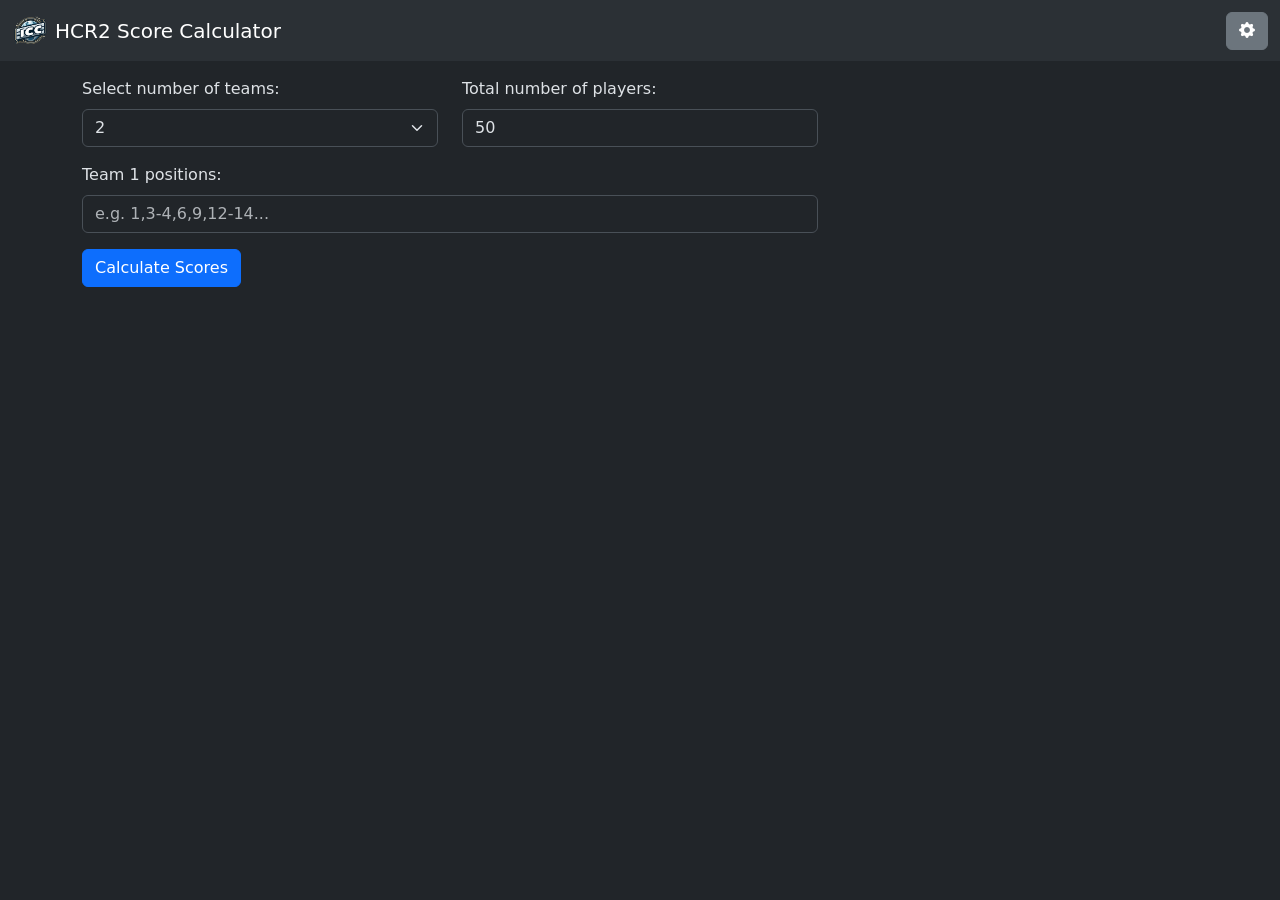
==== index.html @ 30935aea "Merge pull request #2 from Nipatsuplayer/main Add error handling, copy results, points diff, winner " ====
<!DOCTYPE html>
<html lang="en" data-bs-theme="dark">
<head>
    <meta charset="UTF-8">
    <meta name="viewport" content="width=device-width, initial-scale=1.0">
    <title>HCR2 Score Calculator</title>
    <link rel="stylesheet" href="https://cdn.jsdelivr.net/npm/bootstrap@5.3.3/dist/css/bootstrap.min.css">
    <link rel="stylesheet" href="https://cdn.jsdelivr.net/npm/bootstrap-icons@1.11.3/font/bootstrap-icons.min.css">

    <style>
        #errorAlert {
            transition: all 0.5s ease;
            transform: translateY(-100%);
            opacity: 0;
        }
        #errorAlert.show {
            transform: translateY(0);
            opacity: 1;
        }

        .fade-in {
            animation: fadeInUp 0.6s ease-out;
        }
        @keyframes fadeInUp {
            0% { opacity: 0; transform: translateY(10px); }
            100% { opacity: 1; transform: translateY(0); }
        }
    </style>
</head>
<body>
    <div id="errorAlert"
        class="alert alert-danger text-center position-fixed top-0 start-50 translate-middle-x w-75 shadow"
        role="alert" style="z-index:1050;">
    </div>

    <nav class="navbar navbar-expand-lg navbar-dark bg-body-tertiary">
        <div class="container-fluid">
            <a class="navbar-brand d-flex align-items-center gap-2" href="#">
                <img src="icclogo.png" alt="ICC" height="35">
                <span>HCR2 Score Calculator</span>
            </a>
            <ul class="navbar-nav ms-auto">
                <li class="nav-item">
                    <button type="button" class="btn btn-secondary" data-bs-toggle="modal" data-bs-target="#settingsModal">
                        <i class="bi bi-gear-fill"></i>
                    </button>
                </li>
            </ul>
        </div>
    </nav>

    <div class="container mt-3">
        <div class="row">
            <div class="col-12 col-lg-8">
                <form id="teamCalculatorForm">
                    <div class="row mb-3">
                        <div class="col">
                            <label for="teamCountSelect" class="form-label">Select number of teams:</label>
                            <select class="form-select" id="teamCountSelect" onchange="updateTeamInputs()">
                                <option value="2">2</option>
                                <option value="3">3</option>
                                <option value="4">4</option>
                            </select>
                        </div>
                        <div class="col">
                            <label for="totalPlayerCountInput" class="form-label">Total number of players:</label>
                            <input type="text" class="form-control" id="totalPlayerCountInput" name="total" autocomplete="off" value="50" />
                        </div>
                    </div>

                    <div id="teamInputs">
                        <div id="team1Inputs">
                            <div class="mb-3">
                                <label for="team1PositionsInput" class="form-label" id="team1PositionsLabel">Team 1 positions:</label>
                                <input type="text" class="form-control" id="team1PositionsInput" name="positions" placeholder="e.g. 1,3-4,6,9,12-14..." autocomplete="off" />
                            </div>
                        </div>

                        <div id="team2Inputs" style="display: none;">
                            <div class="mb-3">
                                <label for="team2PositionsInput" class="form-label" id="team2PositionsLabel">Team 2 positions:</label>
                                <input type="text" class="form-control" id="team2PositionsInput" name="positions" placeholder="e.g. 1,3-4,6,9,12-14..." autocomplete="off" />
                            </div>
                        </div>

                        <div id="team3Inputs" style="display: none;">
                            <div class="mb-3">
                                <label for="team3PositionsInput" class="form-label" id="team3PositionsLabel">Team 3 positions:</label>
                                <input type="text" class="form-control" id="team3PositionsInput" name="positions" placeholder="e.g. 1,3-4,6,9,12-14..." autocomplete="off" />
                            </div>
                        </div>

                        <div id="team4Inputs" style="display: none;">
                            <div class="mb-3">
                                <label for="team4PositionsInput" class="form-label" id="team4PositionsLabel">Team 4 positions:</label>
                                <input type="text" class="form-control" id="team4PositionsInput" name="positions" placeholder="e.g. 1,3-4,6,9,12-14..." autocomplete="off" />
                            </div>
                        </div>
                    </div>

                    <button type="button" class="btn btn-primary" id="calculateScoresButton">Calculate Scores</button>
                </form>

                <div id="result" class="mt-4 d-none fade-in">
                    <h3>Results</h3>
                    <div id="resultList" class="list-group mt-2"></div>
                </div>

                <button id="copyButton" class="btn btn-outline-light btn-sm mt-3 d-none" onclick="copyResults()">
                    <i class="bi bi-clipboard"></i> Copy Results
                </button>
            </div>
        </div>
    </div>

    <div class="modal fade" id="settingsModal" tabindex="-1" aria-labelledby="settingsModalLabel" aria-hidden="true">
        <div class="modal-dialog">
            <div class="modal-content">
                <div class="modal-header">
                    <h5 class="modal-title" id="settingsModalLabel">Settings</h5>
                    <button type="button" class="btn-close" data-bs-dismiss="modal" aria-label="Close"></button>
                </div>
                <div class="modal-body">
                    <form id="settingsForm">
                        <div class="mb-3">
                            <input class="form-check-input" type="checkbox" id="iccModeCheckbox" checked>
                            <label class="form-check-label" for="iccModeCheckbox">ICC Mode (1st spot gets 301 points)</label>
                        </div>
                        <div class="mb-3">
                            <input class="form-check-input" type="checkbox" id="sortScoresCheckbox">
                            <label class="form-check-label" for="sortScoresCheckbox">Sort scores (highest first)</label>
                        </div>
                        <div class="row mb-3">
                            <label for="team1NameInput" class="col-form-label col-sm-3">Team 1 name</label>
                            <div class="col-9">
                                <input type="text" class="form-control" id="team1NameInput">
                            </div>
                        </div>
                        <div class="row mb-3">
                            <label for="team2NameInput" class="col-form-label col-sm-3">Team 2 name</label>
                            <div class="col-9">
                                <input type="text" class="form-control" id="team2NameInput">
                            </div>
                        </div>
                        <div class="row mb-3">
                            <label for="team3NameInput" class="col-form-label col-sm-3">Team 3 name</label>
                            <div class="col-9">
                                <input type="text" class="form-control" id="team3NameInput">
                            </div>
                        </div>
                        <div class="row mb-3">
                            <label for="team4NameInput" class="col-form-label col-sm-3">Team 4 name</label>
                            <div class="col-9">
                                <input type="text" class="form-control" id="team4NameInput">
                            </div>
                        </div>
                    </form>
                </div>
                <div class="modal-footer">
                    <button type="button" class="btn btn-secondary" data-bs-dismiss="modal">Close</button>
                    <button type="button" class="btn btn-primary" data-bs-dismiss="modal" onclick="saveSettings()">Save changes</button>
                </div>
            </div>
        </div>
    </div>

    <script src="https://cdn.jsdelivr.net/npm/bootstrap@5.3.3/dist/js/bootstrap.min.js"></script>
    <script src="calc.js?v=4"></script>
</body>
</html>
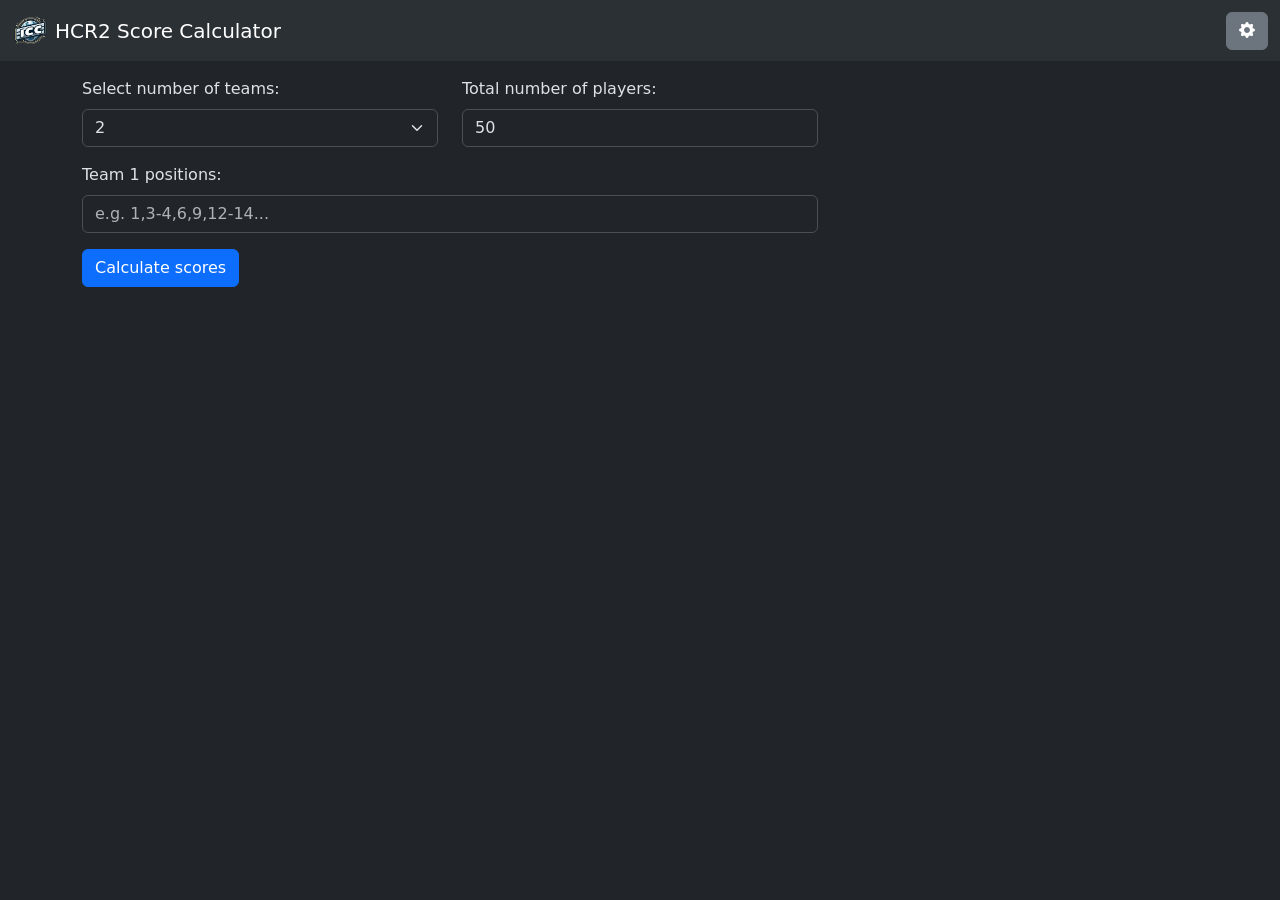
==== commit 751acbce: "Refactor codebase structure and improve UI - Reorganize calc.js with clear section headers and consi" ====
--- a/index.html
+++ b/index.html
@@ -4,6 +4,8 @@
     <meta charset="UTF-8">
     <meta name="viewport" content="width=device-width, initial-scale=1.0">
     <title>HCR2 Score Calculator</title>
+    <link rel="icon" type="image/png" href="icclogo.png">
+    <link rel="apple-touch-icon" href="icclogo.png">
     <link rel="stylesheet" href="https://cdn.jsdelivr.net/npm/bootstrap@5.3.3/dist/css/bootstrap.min.css">
     <link rel="stylesheet" href="https://cdn.jsdelivr.net/npm/bootstrap-icons@1.11.3/font/bootstrap-icons.min.css">
 
@@ -18,13 +20,6 @@
             opacity: 1;
         }
 
-        .fade-in {
-            animation: fadeInUp 0.6s ease-out;
-        }
-        @keyframes fadeInUp {
-            0% { opacity: 0; transform: translateY(10px); }
-            100% { opacity: 1; transform: translateY(0); }
-        }
     </style>
 </head>
 <body>
@@ -56,7 +51,7 @@
                     <div class="row mb-3">
                         <div class="col">
                             <label for="teamCountSelect" class="form-label">Select number of teams:</label>
-                            <select class="form-select" id="teamCountSelect" onchange="updateTeamInputs()">
+                            <select class="form-select" id="teamCountSelect">
                                 <option value="2">2</option>
                                 <option value="3">3</option>
                                 <option value="4">4</option>
@@ -68,46 +63,18 @@
                         </div>
                     </div>
 
-                    <div id="teamInputs">
-                        <div id="team1Inputs">
-                            <div class="mb-3">
-                                <label for="team1PositionsInput" class="form-label" id="team1PositionsLabel">Team 1 positions:</label>
-                                <input type="text" class="form-control" id="team1PositionsInput" name="positions" placeholder="e.g. 1,3-4,6,9,12-14..." autocomplete="off" />
-                            </div>
-                        </div>
+                    <div id="teamInputs"></div>
 
-                        <div id="team2Inputs" style="display: none;">
-                            <div class="mb-3">
-                                <label for="team2PositionsInput" class="form-label" id="team2PositionsLabel">Team 2 positions:</label>
-                                <input type="text" class="form-control" id="team2PositionsInput" name="positions" placeholder="e.g. 1,3-4,6,9,12-14..." autocomplete="off" />
-                            </div>
-                        </div>
-
-                        <div id="team3Inputs" style="display: none;">
-                            <div class="mb-3">
-                                <label for="team3PositionsInput" class="form-label" id="team3PositionsLabel">Team 3 positions:</label>
-                                <input type="text" class="form-control" id="team3PositionsInput" name="positions" placeholder="e.g. 1,3-4,6,9,12-14..." autocomplete="off" />
-                            </div>
-                        </div>
-
-                        <div id="team4Inputs" style="display: none;">
-                            <div class="mb-3">
-                                <label for="team4PositionsInput" class="form-label" id="team4PositionsLabel">Team 4 positions:</label>
-                                <input type="text" class="form-control" id="team4PositionsInput" name="positions" placeholder="e.g. 1,3-4,6,9,12-14..." autocomplete="off" />
-                            </div>
-                        </div>
-                    </div>
-
-                    <button type="button" class="btn btn-primary" id="calculateScoresButton">Calculate Scores</button>
+                    <button type="button" class="btn btn-primary" id="calculateScoresButton">Calculate scores</button>
                 </form>
 
-                <div id="result" class="mt-4 d-none fade-in">
+                <div id="result" class="mt-4 d-none">
                     <h3>Results</h3>
                     <div id="resultList" class="list-group mt-2"></div>
                 </div>
 
-                <button id="copyButton" class="btn btn-outline-light btn-sm mt-3 d-none" onclick="copyResults()">
-                    <i class="bi bi-clipboard"></i> Copy Results
+                <button id="copyButton" class="btn btn-outline-light btn-sm mt-3 d-none">
+                    <i class="bi bi-clipboard"></i> Copy results
                 </button>
             </div>
         </div>
@@ -158,13 +125,13 @@
                 </div>
                 <div class="modal-footer">
                     <button type="button" class="btn btn-secondary" data-bs-dismiss="modal">Close</button>
-                    <button type="button" class="btn btn-primary" data-bs-dismiss="modal" onclick="saveSettings()">Save changes</button>
+                    <button type="button" class="btn btn-primary" id="saveSettingsButton" data-bs-dismiss="modal">Save changes</button>
                 </div>
             </div>
         </div>
     </div>
 
     <script src="https://cdn.jsdelivr.net/npm/bootstrap@5.3.3/dist/js/bootstrap.min.js"></script>
-    <script src="calc.js?v=4"></script>
+    <script src="calc.js?v=8"></script>
 </body>
 </html>
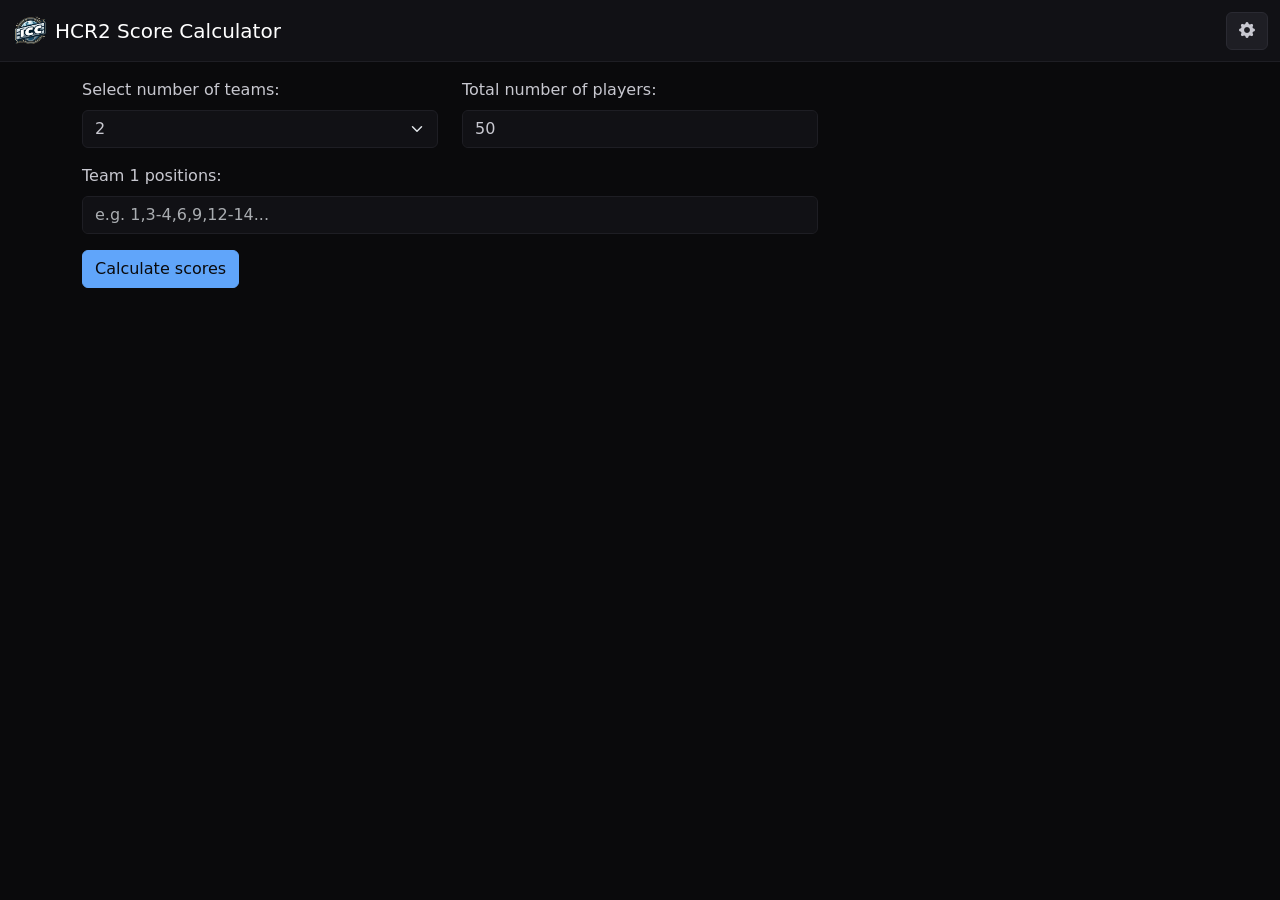
==== commit 25e493a0: "Update dark theme colors to match preferred palette Co-Authored-By: Claude Opus 4.6 <noreply@anthrop" ====
--- a/index.html
+++ b/index.html
@@ -10,6 +10,115 @@
     <link rel="stylesheet" href="https://cdn.jsdelivr.net/npm/bootstrap-icons@1.11.3/font/bootstrap-icons.min.css">
 
     <style>
+        :root, [data-bs-theme="dark"] {
+            --bs-body-bg: #0a0a0c;
+            --bs-body-color: #c8c8d0;
+            --bs-tertiary-bg: #111115;
+            --bs-secondary-bg: #111115;
+            --bs-border-color: #1e1e24;
+            --bs-emphasis-color: #e8e8ec;
+            --bs-primary: #60a5fa;
+            --bs-primary-rgb: 96, 165, 250;
+            --bs-secondary: #5a5a66;
+            --bs-secondary-rgb: 90, 90, 102;
+        }
+
+        body {
+            background-color: #0a0a0c;
+        }
+
+        .navbar {
+            background-color: #111115 !important;
+            border-bottom: 1px solid #1e1e24;
+        }
+
+        .form-control, .form-select {
+            background-color: #111115;
+            border-color: #1e1e24;
+            color: #c8c8d0;
+        }
+
+        .form-control:focus, .form-select:focus {
+            background-color: #16161b;
+            border-color: #60a5fa;
+            color: #c8c8d0;
+            box-shadow: 0 0 0 0.2rem rgba(96, 165, 250, 0.15);
+        }
+
+        .form-label, .col-form-label {
+            color: #c8c8d0;
+        }
+
+        .form-check-label {
+            color: #c8c8d0;
+        }
+
+        .btn-primary {
+            background-color: #60a5fa;
+            border-color: #60a5fa;
+            color: #0a0a0c;
+        }
+
+        .btn-primary:hover {
+            background-color: #7db8fb;
+            border-color: #7db8fb;
+            color: #0a0a0c;
+        }
+
+        .btn-secondary {
+            background-color: #1e1e24;
+            border-color: #2a2a32;
+            color: #c8c8d0;
+        }
+
+        .btn-secondary:hover {
+            background-color: #2a2a32;
+            border-color: #36363e;
+            color: #e8e8ec;
+        }
+
+        .btn-outline-light {
+            border-color: #1e1e24;
+            color: #c8c8d0;
+        }
+
+        .btn-outline-light:hover {
+            background-color: #1e1e24;
+            border-color: #2a2a32;
+            color: #e8e8ec;
+        }
+
+        .modal-content {
+            background-color: #111115;
+            border-color: #1e1e24;
+        }
+
+        .modal-header {
+            border-bottom-color: #1e1e24;
+        }
+
+        .modal-footer {
+            border-top-color: #1e1e24;
+        }
+
+        .list-group-item {
+            background-color: #111115;
+            border-color: #1e1e24;
+            color: #c8c8d0;
+        }
+
+        .alert-danger {
+            background-color: #1a0a0a;
+            border-color: #4a1a1a;
+            color: #f87171;
+        }
+
+        .alert-success {
+            background-color: #0a1a0a;
+            border-color: #1a4a1a;
+            color: #4ade80;
+        }
+
         #errorAlert {
             transition: all 0.5s ease;
             transform: translateY(-100%);
@@ -19,7 +128,6 @@
             transform: translateY(0);
             opacity: 1;
         }
-
     </style>
 </head>
 <body>
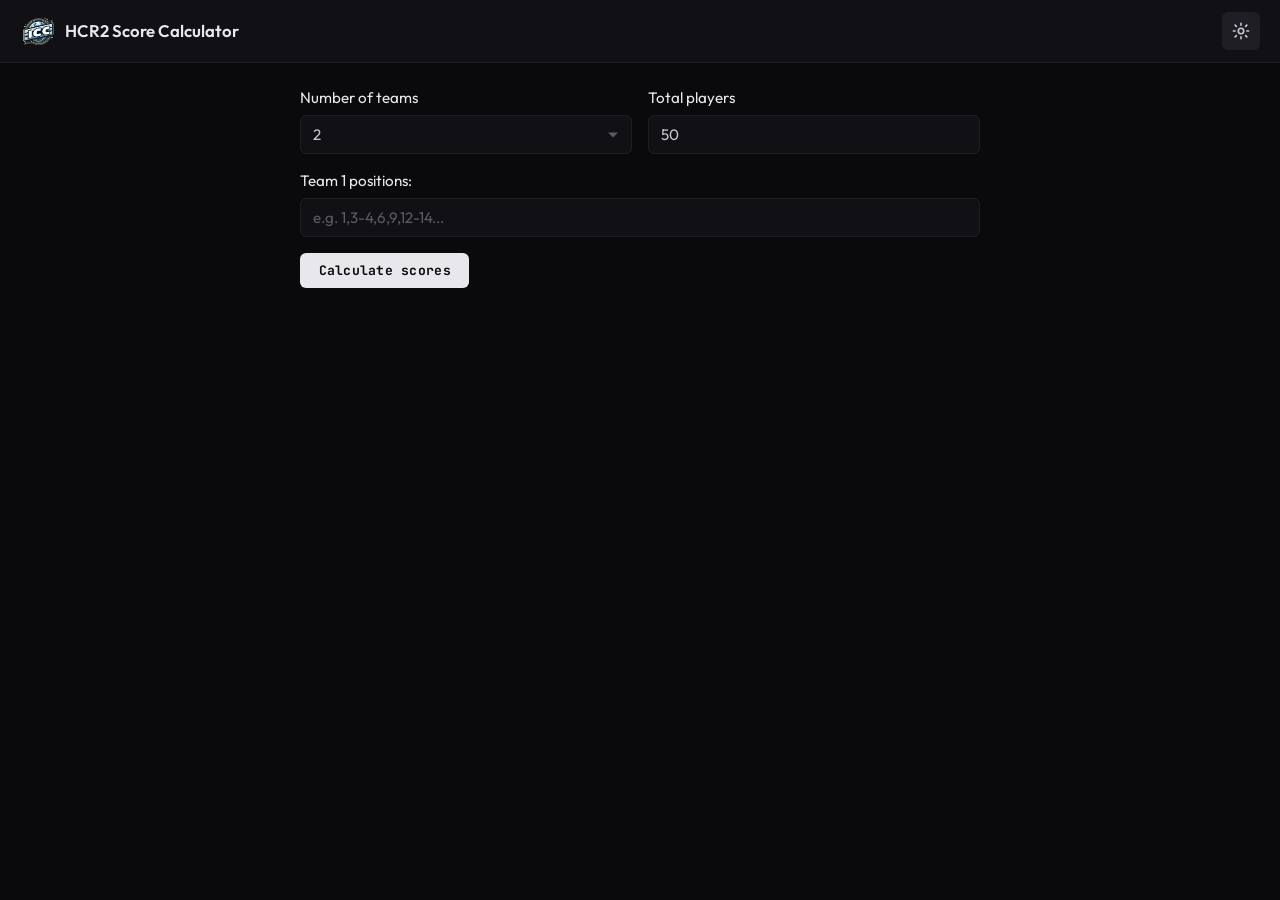
==== commit 096357b3: "Remove Bootstrap dependency and rebuild UI with custom CSS Replace Bootstrap CSS/JS/Icons with vanil" ====
--- a/index.html
+++ b/index.html
@@ -1,245 +1,513 @@
 <!DOCTYPE html>
-<html lang="en" data-bs-theme="dark">
+<html lang="en">
 <head>
     <meta charset="UTF-8">
     <meta name="viewport" content="width=device-width, initial-scale=1.0">
     <title>HCR2 Score Calculator</title>
     <link rel="icon" type="image/png" href="icclogo.png">
     <link rel="apple-touch-icon" href="icclogo.png">
-    <link rel="stylesheet" href="https://cdn.jsdelivr.net/npm/bootstrap@5.3.3/dist/css/bootstrap.min.css">
-    <link rel="stylesheet" href="https://cdn.jsdelivr.net/npm/bootstrap-icons@1.11.3/font/bootstrap-icons.min.css">
+    <link rel="preconnect" href="https://fonts.googleapis.com">
+    <link rel="preconnect" href="https://fonts.gstatic.com" crossorigin>
+    <link href="https://fonts.googleapis.com/css2?family=JetBrains+Mono:wght@400;700&family=Outfit:wght@300;400;600&display=swap" rel="stylesheet">
 
     <style>
-        :root, [data-bs-theme="dark"] {
-            --bs-body-bg: #0a0a0c;
-            --bs-body-color: #c8c8d0;
-            --bs-tertiary-bg: #111115;
-            --bs-secondary-bg: #111115;
-            --bs-border-color: #1e1e24;
-            --bs-emphasis-color: #e8e8ec;
-            --bs-primary: #60a5fa;
-            --bs-primary-rgb: 96, 165, 250;
-            --bs-secondary: #5a5a66;
-            --bs-secondary-rgb: 90, 90, 102;
-        }
+        *, *::before, *::after {
+            margin: 0;
+            padding: 0;
+            box-sizing: border-box;
+        }
+
+        :root {
+            --bg: #0a0a0c;
+            --surface: #111115;
+            --border: #1e1e24;
+            --text: #c8c8d0;
+            --text-dim: #5a5a66;
+            --accent: #e8e8ec;
+            --blue: #60a5fa;
+            --blue-hover: #7db8fb;
+            --green: #4ade80;
+            --red: #f87171;
+            --yellow: #fbbf24;
+        }
+
+        html { font-size: 16px; }
 
         body {
-            background-color: #0a0a0c;
-        }
-
+            background: var(--bg);
+            color: var(--text);
+            font-family: 'Outfit', system-ui, sans-serif;
+            font-weight: 300;
+            line-height: 1.5;
+            min-height: 100vh;
+        }
+
+        /* --- Navbar --- */
         .navbar {
-            background-color: #111115 !important;
-            border-bottom: 1px solid #1e1e24;
-        }
-
-        .form-control, .form-select {
-            background-color: #111115;
-            border-color: #1e1e24;
-            color: #c8c8d0;
-        }
-
-        .form-control:focus, .form-select:focus {
-            background-color: #16161b;
-            border-color: #60a5fa;
-            color: #c8c8d0;
-            box-shadow: 0 0 0 0.2rem rgba(96, 165, 250, 0.15);
-        }
-
-        .form-label, .col-form-label {
-            color: #c8c8d0;
+            display: flex;
+            align-items: center;
+            justify-content: space-between;
+            padding: 0.75rem 1.25rem;
+            background: var(--surface);
+            border-bottom: 1px solid var(--border);
+        }
+
+        .navbar-brand {
+            display: flex;
+            align-items: center;
+            gap: 0.6rem;
+            text-decoration: none;
+            color: var(--accent);
+            font-weight: 600;
+            font-size: 1.05rem;
+        }
+
+        .navbar-brand img {
+            height: 35px;
+        }
+
+        .btn-icon {
+            display: inline-flex;
+            align-items: center;
+            justify-content: center;
+            width: 38px;
+            height: 38px;
+            background: var(--border);
+            border: 1px solid var(--border);
+            border-radius: 6px;
+            color: var(--text);
+            cursor: pointer;
+            transition: background 0.2s, color 0.2s;
+            font-size: 1.1rem;
+        }
+
+        .btn-icon:hover {
+            background: #2a2a32;
+            color: var(--accent);
+        }
+
+        /* --- Layout --- */
+        .container {
+            width: 100%;
+            max-width: 720px;
+            margin: 0 auto;
+            padding: 1.5rem 1.25rem;
+        }
+
+        /* --- Forms --- */
+        .form-row {
+            display: grid;
+            grid-template-columns: 1fr 1fr;
+            gap: 1rem;
+            margin-bottom: 1rem;
+        }
+
+        .form-group {
+            margin-bottom: 1rem;
+        }
+
+        .form-label {
+            display: block;
+            margin-bottom: 0.35rem;
+            font-size: 0.95rem;
+            font-weight: 400;
+            color: var(--accent);
+        }
+
+        .form-control,
+        .form-select {
+            width: 100%;
+            padding: 0.55rem 0.75rem;
+            font-family: inherit;
+            font-size: 0.95rem;
+            color: var(--text);
+            background: var(--surface);
+            border: 1px solid var(--border);
+            border-radius: 6px;
+            outline: none;
+            transition: border-color 0.2s, box-shadow 0.2s;
+            appearance: none;
+            -webkit-appearance: none;
+        }
+
+        .form-select {
+            background-image: url("data:image/svg+xml,%3Csvg xmlns='http://www.w3.org/2000/svg' width='12' height='12' viewBox='0 0 12 12'%3E%3Cpath fill='%235a5a66' d='M6 8.5L1 3.5h10z'/%3E%3C/svg%3E");
+            background-repeat: no-repeat;
+            background-position: right 0.75rem center;
+            padding-right: 2rem;
+        }
+
+        .form-control:focus,
+        .form-select:focus {
+            border-color: var(--blue);
+            box-shadow: 0 0 0 2px rgba(96, 165, 250, 0.15);
+        }
+
+        .form-control::placeholder {
+            color: var(--text-dim);
+        }
+
+        .form-check {
+            display: flex;
+            align-items: center;
+            gap: 0.5rem;
+            margin-bottom: 0.75rem;
+        }
+
+        .form-check-input {
+            width: 16px;
+            height: 16px;
+            accent-color: var(--blue);
+            cursor: pointer;
         }
 
         .form-check-label {
-            color: #c8c8d0;
+            font-size: 0.92rem;
+            color: var(--text);
+            cursor: pointer;
+        }
+
+        .settings-row {
+            display: grid;
+            grid-template-columns: auto 1fr;
+            gap: 0.5rem 0.75rem;
+            align-items: center;
+            margin-bottom: 0.75rem;
+        }
+
+        .settings-row .form-label {
+            margin-bottom: 0;
+            white-space: nowrap;
+        }
+
+        /* --- Buttons --- */
+        .btn {
+            display: inline-flex;
+            align-items: center;
+            gap: 0.4rem;
+            padding: 0.5rem 1.1rem;
+            font-family: 'JetBrains Mono', monospace;
+            font-size: 0.82rem;
+            font-weight: 400;
+            letter-spacing: 0.02em;
+            border: 1px solid transparent;
+            border-radius: 6px;
+            cursor: pointer;
+            transition: background 0.2s, border-color 0.2s, color 0.2s;
         }
 
         .btn-primary {
-            background-color: #60a5fa;
-            border-color: #60a5fa;
-            color: #0a0a0c;
+            background: var(--accent);
+            color: var(--bg);
+            font-weight: 700;
         }
 
         .btn-primary:hover {
-            background-color: #7db8fb;
-            border-color: #7db8fb;
-            color: #0a0a0c;
+            background: #fff;
         }
 
         .btn-secondary {
-            background-color: #1e1e24;
+            background: transparent;
+            border-color: var(--border);
+            color: var(--text-dim);
+        }
+
+        .btn-secondary:hover {
             border-color: #2a2a32;
-            color: #c8c8d0;
-        }
-
-        .btn-secondary:hover {
-            background-color: #2a2a32;
-            border-color: #36363e;
-            color: #e8e8ec;
-        }
-
-        .btn-outline-light {
-            border-color: #1e1e24;
-            color: #c8c8d0;
-        }
-
-        .btn-outline-light:hover {
-            background-color: #1e1e24;
+            color: var(--text);
+        }
+
+        .btn-ghost {
+            background: transparent;
+            border-color: var(--border);
+            color: var(--text-dim);
+            font-size: 0.78rem;
+        }
+
+        .btn-ghost:hover {
             border-color: #2a2a32;
-            color: #e8e8ec;
+            color: var(--text);
+            background: var(--surface);
+        }
+
+        /* --- Alert --- */
+        #errorAlert {
+            position: fixed;
+            top: 0;
+            left: 50%;
+            transform: translateX(-50%) translateY(-100%);
+            width: 80%;
+            max-width: 500px;
+            padding: 0.75rem 1rem;
+            border-radius: 0 0 8px 8px;
+            font-size: 0.9rem;
+            text-align: center;
+            z-index: 1050;
+            opacity: 0;
+            transition: transform 0.4s ease, opacity 0.4s ease;
+        }
+
+        #errorAlert.show {
+            transform: translateX(-50%) translateY(0);
+            opacity: 1;
+        }
+
+        #errorAlert.alert-danger {
+            background: #1a0a0a;
+            border: 1px solid #4a1a1a;
+            border-top: none;
+            color: var(--red);
+        }
+
+        #errorAlert.alert-success {
+            background: #0a1a0a;
+            border: 1px solid #1a4a1a;
+            border-top: none;
+            color: var(--green);
+        }
+
+        /* --- Results --- */
+        .results-section {
+            margin-top: 1.5rem;
+        }
+
+        .results-section h3 {
+            font-family: 'JetBrains Mono', monospace;
+            font-size: 0.9rem;
+            font-weight: 700;
+            color: var(--accent);
+            margin-bottom: 0.75rem;
+            letter-spacing: 0.02em;
+        }
+
+        .result-item {
+            display: flex;
+            align-items: center;
+            padding: 0.7rem 0.9rem;
+            background: var(--surface);
+            border: 1px solid var(--border);
+            border-radius: 6px;
+            margin-bottom: 0.4rem;
+        }
+
+        .result-item .result-name {
+            flex: 1;
+            font-weight: 600;
+            color: var(--accent);
+        }
+
+        .result-item .result-score {
+            min-width: 70px;
+            text-align: right;
+            font-family: 'JetBrains Mono', monospace;
+            font-weight: 700;
+            color: var(--accent);
+        }
+
+        .result-item .result-players {
+            min-width: 90px;
+            text-align: right;
+            font-size: 0.82rem;
+            color: var(--text-dim);
+        }
+
+        .points-diff {
+            margin-top: 0.5rem;
+            padding: 0.5rem;
+            text-align: center;
+            font-size: 0.9rem;
+            color: var(--text-dim);
+        }
+
+        .points-diff strong {
+            color: var(--accent);
+        }
+
+        /* --- Hidden utility --- */
+        .hidden {
+            display: none !important;
+        }
+
+        /* --- Modal --- */
+        .modal-overlay {
+            display: none;
+            position: fixed;
+            inset: 0;
+            background: rgba(0, 0, 0, 0.6);
+            z-index: 1000;
+            align-items: center;
+            justify-content: center;
+            padding: 1rem;
+        }
+
+        .modal-overlay.open {
+            display: flex;
         }
 
         .modal-content {
-            background-color: #111115;
-            border-color: #1e1e24;
+            width: 100%;
+            max-width: 460px;
+            background: var(--surface);
+            border: 1px solid var(--border);
+            border-radius: 10px;
+            overflow: hidden;
+            animation: modalIn 0.2s ease;
+        }
+
+        @keyframes modalIn {
+            from { opacity: 0; transform: scale(0.96) translateY(8px); }
+            to { opacity: 1; transform: scale(1) translateY(0); }
         }
 
         .modal-header {
-            border-bottom-color: #1e1e24;
+            display: flex;
+            align-items: center;
+            justify-content: space-between;
+            padding: 1rem 1.25rem;
+            border-bottom: 1px solid var(--border);
+        }
+
+        .modal-header h5 {
+            font-size: 1rem;
+            font-weight: 600;
+            color: var(--accent);
+        }
+
+        .modal-close {
+            background: none;
+            border: none;
+            color: var(--text-dim);
+            font-size: 1.4rem;
+            cursor: pointer;
+            line-height: 1;
+            padding: 0;
+            transition: color 0.2s;
+        }
+
+        .modal-close:hover {
+            color: var(--accent);
+        }
+
+        .modal-body {
+            padding: 1.25rem;
         }
 
         .modal-footer {
-            border-top-color: #1e1e24;
-        }
-
-        .list-group-item {
-            background-color: #111115;
-            border-color: #1e1e24;
-            color: #c8c8d0;
-        }
-
-        .alert-danger {
-            background-color: #1a0a0a;
-            border-color: #4a1a1a;
-            color: #f87171;
-        }
-
-        .alert-success {
-            background-color: #0a1a0a;
-            border-color: #1a4a1a;
-            color: #4ade80;
-        }
-
-        #errorAlert {
-            transition: all 0.5s ease;
-            transform: translateY(-100%);
-            opacity: 0;
-        }
-        #errorAlert.show {
-            transform: translateY(0);
-            opacity: 1;
+            display: flex;
+            justify-content: flex-end;
+            gap: 0.5rem;
+            padding: 0.75rem 1.25rem;
+            border-top: 1px solid var(--border);
+        }
+
+        /* --- Responsive --- */
+        @media (max-width: 480px) {
+            .form-row {
+                grid-template-columns: 1fr;
+            }
+            .container {
+                padding: 1rem;
+            }
+            .settings-row {
+                grid-template-columns: 1fr;
+            }
         }
     </style>
 </head>
 <body>
-    <div id="errorAlert"
-        class="alert alert-danger text-center position-fixed top-0 start-50 translate-middle-x w-75 shadow"
-        role="alert" style="z-index:1050;">
+    <div id="errorAlert" role="alert"></div>
+
+    <nav class="navbar">
+        <a class="navbar-brand" href="#">
+            <img src="icclogo.png" alt="ICC">
+            <span>HCR2 Score Calculator</span>
+        </a>
+        <button type="button" class="btn-icon" id="openSettingsButton" aria-label="Settings">
+            <svg width="18" height="18" viewBox="0 0 20 20" fill="none" stroke="currentColor" stroke-width="1.8" stroke-linecap="round" stroke-linejoin="round">
+                <circle cx="10" cy="10" r="3"/>
+                <path d="M10 1.5v2M10 16.5v2M3.5 3.5l1.4 1.4M15.1 15.1l1.4 1.4M1.5 10h2M16.5 10h2M3.5 16.5l1.4-1.4M15.1 4.9l1.4-1.4"/>
+            </svg>
+        </button>
+    </nav>
+
+    <div class="container">
+        <form id="teamCalculatorForm">
+            <div class="form-row">
+                <div>
+                    <label for="teamCountSelect" class="form-label">Number of teams</label>
+                    <select class="form-select" id="teamCountSelect">
+                        <option value="2">2</option>
+                        <option value="3">3</option>
+                        <option value="4">4</option>
+                    </select>
+                </div>
+                <div>
+                    <label for="totalPlayerCountInput" class="form-label">Total players</label>
+                    <input type="text" class="form-control" id="totalPlayerCountInput" name="total" autocomplete="off" value="50">
+                </div>
+            </div>
+
+            <div id="teamInputs"></div>
+
+            <button type="button" class="btn btn-primary" id="calculateScoresButton">Calculate scores</button>
+        </form>
+
+        <div id="result" class="results-section hidden">
+            <h3>Results</h3>
+            <div id="resultList"></div>
+        </div>
+
+        <button id="copyButton" class="btn btn-ghost mt hidden">
+            <svg width="14" height="14" viewBox="0 0 16 16" fill="none" stroke="currentColor" stroke-width="1.6" stroke-linecap="round" stroke-linejoin="round">
+                <rect x="5" y="5" width="9" height="9" rx="1.5"/>
+                <path d="M11 5V3.5A1.5 1.5 0 009.5 2h-6A1.5 1.5 0 002 3.5v6A1.5 1.5 0 003.5 11H5"/>
+            </svg>
+            Copy results
+        </button>
     </div>
 
-    <nav class="navbar navbar-expand-lg navbar-dark bg-body-tertiary">
-        <div class="container-fluid">
-            <a class="navbar-brand d-flex align-items-center gap-2" href="#">
-                <img src="icclogo.png" alt="ICC" height="35">
-                <span>HCR2 Score Calculator</span>
-            </a>
-            <ul class="navbar-nav ms-auto">
-                <li class="nav-item">
-                    <button type="button" class="btn btn-secondary" data-bs-toggle="modal" data-bs-target="#settingsModal">
-                        <i class="bi bi-gear-fill"></i>
-                    </button>
-                </li>
-            </ul>
-        </div>
-    </nav>
-
-    <div class="container mt-3">
-        <div class="row">
-            <div class="col-12 col-lg-8">
-                <form id="teamCalculatorForm">
-                    <div class="row mb-3">
-                        <div class="col">
-                            <label for="teamCountSelect" class="form-label">Select number of teams:</label>
-                            <select class="form-select" id="teamCountSelect">
-                                <option value="2">2</option>
-                                <option value="3">3</option>
-                                <option value="4">4</option>
-                            </select>
-                        </div>
-                        <div class="col">
-                            <label for="totalPlayerCountInput" class="form-label">Total number of players:</label>
-                            <input type="text" class="form-control" id="totalPlayerCountInput" name="total" autocomplete="off" value="50" />
-                        </div>
+    <!-- Settings Modal -->
+    <div class="modal-overlay" id="settingsModal">
+        <div class="modal-content">
+            <div class="modal-header">
+                <h5>Settings</h5>
+                <button type="button" class="modal-close" id="closeSettingsButton">&times;</button>
+            </div>
+            <div class="modal-body">
+                <form id="settingsForm">
+                    <div class="form-check">
+                        <input type="checkbox" id="iccModeCheckbox" class="form-check-input" checked>
+                        <label class="form-check-label" for="iccModeCheckbox">ICC Mode (1st spot gets 301 points)</label>
                     </div>
-
-                    <div id="teamInputs"></div>
-
-                    <button type="button" class="btn btn-primary" id="calculateScoresButton">Calculate scores</button>
+                    <div class="form-check">
+                        <input type="checkbox" id="sortScoresCheckbox" class="form-check-input">
+                        <label class="form-check-label" for="sortScoresCheckbox">Sort scores (highest first)</label>
+                    </div>
+                    <div class="settings-row">
+                        <label for="team1NameInput" class="form-label">Team 1</label>
+                        <input type="text" class="form-control" id="team1NameInput">
+                    </div>
+                    <div class="settings-row">
+                        <label for="team2NameInput" class="form-label">Team 2</label>
+                        <input type="text" class="form-control" id="team2NameInput">
+                    </div>
+                    <div class="settings-row">
+                        <label for="team3NameInput" class="form-label">Team 3</label>
+                        <input type="text" class="form-control" id="team3NameInput">
+                    </div>
+                    <div class="settings-row">
+                        <label for="team4NameInput" class="form-label">Team 4</label>
+                        <input type="text" class="form-control" id="team4NameInput">
+                    </div>
                 </form>
-
-                <div id="result" class="mt-4 d-none">
-                    <h3>Results</h3>
-                    <div id="resultList" class="list-group mt-2"></div>
-                </div>
-
-                <button id="copyButton" class="btn btn-outline-light btn-sm mt-3 d-none">
-                    <i class="bi bi-clipboard"></i> Copy results
-                </button>
+            </div>
+            <div class="modal-footer">
+                <button type="button" class="btn btn-secondary" id="cancelSettingsButton">Close</button>
+                <button type="button" class="btn btn-primary" id="saveSettingsButton">Save changes</button>
             </div>
         </div>
     </div>
 
-    <div class="modal fade" id="settingsModal" tabindex="-1" aria-labelledby="settingsModalLabel" aria-hidden="true">
-        <div class="modal-dialog">
-            <div class="modal-content">
-                <div class="modal-header">
-                    <h5 class="modal-title" id="settingsModalLabel">Settings</h5>
-                    <button type="button" class="btn-close" data-bs-dismiss="modal" aria-label="Close"></button>
-                </div>
-                <div class="modal-body">
-                    <form id="settingsForm">
-                        <div class="mb-3">
-                            <input class="form-check-input" type="checkbox" id="iccModeCheckbox" checked>
-                            <label class="form-check-label" for="iccModeCheckbox">ICC Mode (1st spot gets 301 points)</label>
-                        </div>
-                        <div class="mb-3">
-                            <input class="form-check-input" type="checkbox" id="sortScoresCheckbox">
-                            <label class="form-check-label" for="sortScoresCheckbox">Sort scores (highest first)</label>
-                        </div>
-                        <div class="row mb-3">
-                            <label for="team1NameInput" class="col-form-label col-sm-3">Team 1 name</label>
-                            <div class="col-9">
-                                <input type="text" class="form-control" id="team1NameInput">
-                            </div>
-                        </div>
-                        <div class="row mb-3">
-                            <label for="team2NameInput" class="col-form-label col-sm-3">Team 2 name</label>
-                            <div class="col-9">
-                                <input type="text" class="form-control" id="team2NameInput">
-                            </div>
-                        </div>
-                        <div class="row mb-3">
-                            <label for="team3NameInput" class="col-form-label col-sm-3">Team 3 name</label>
-                            <div class="col-9">
-                                <input type="text" class="form-control" id="team3NameInput">
-                            </div>
-                        </div>
-                        <div class="row mb-3">
-                            <label for="team4NameInput" class="col-form-label col-sm-3">Team 4 name</label>
-                            <div class="col-9">
-                                <input type="text" class="form-control" id="team4NameInput">
-                            </div>
-                        </div>
-                    </form>
-                </div>
-                <div class="modal-footer">
-                    <button type="button" class="btn btn-secondary" data-bs-dismiss="modal">Close</button>
-                    <button type="button" class="btn btn-primary" id="saveSettingsButton" data-bs-dismiss="modal">Save changes</button>
-                </div>
-            </div>
-        </div>
-    </div>
-
-    <script src="https://cdn.jsdelivr.net/npm/bootstrap@5.3.3/dist/js/bootstrap.min.js"></script>
-    <script src="calc.js?v=8"></script>
+    <script src="calc.js?v=9"></script>
 </body>
-</html>+</html>
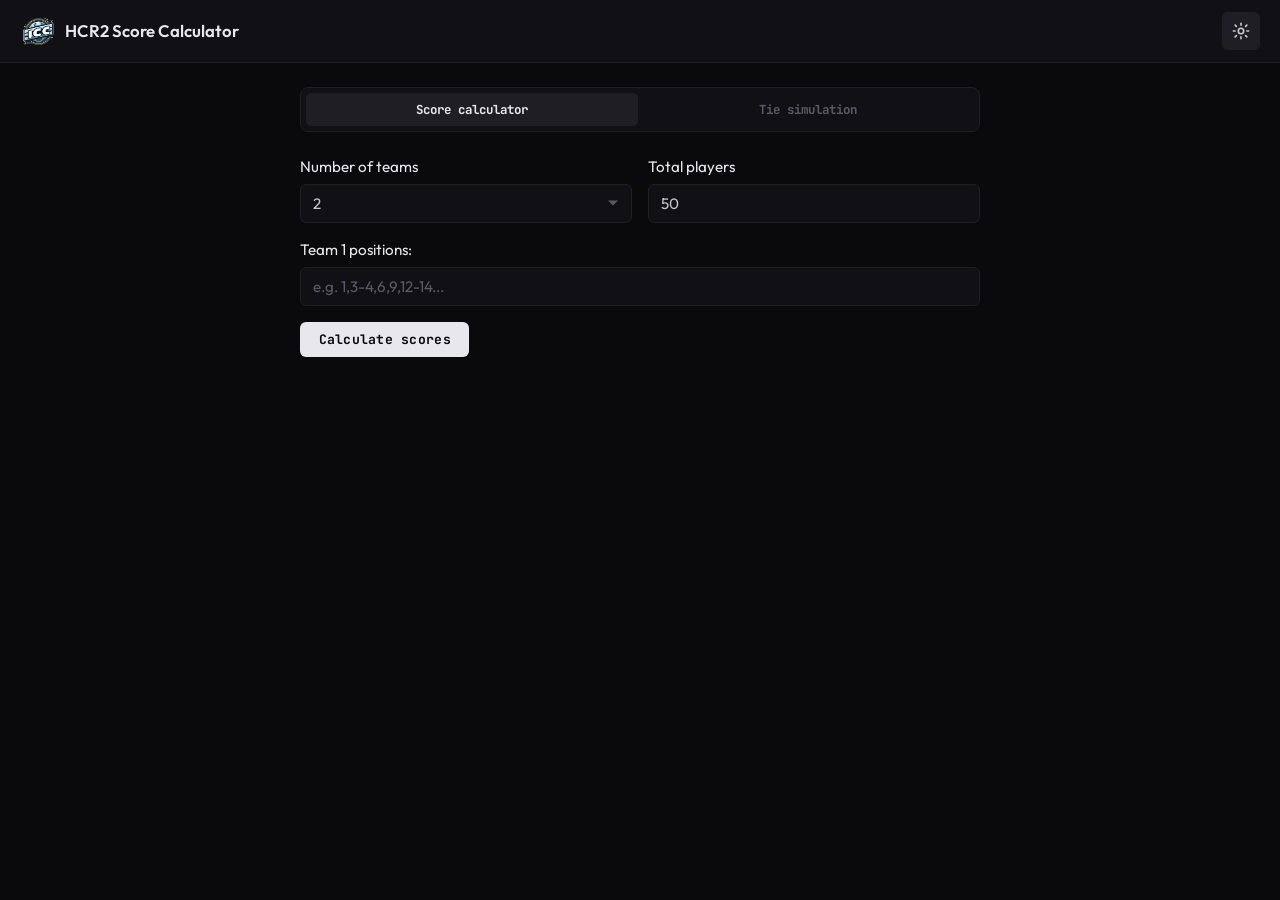
==== commit 27aa3ae5: "Add Monte Carlo tie simulation with a readable result layout Adds a second view that estimates how a" ====
--- a/index.html
+++ b/index.html
@@ -29,6 +29,8 @@
             --green: #4ade80;
             --red: #f87171;
             --yellow: #fbbf24;
+            --team-a: #4f8ef7;
+            --team-b: #cf7b1e;
         }
 
         html { font-size: 16px; }
@@ -65,6 +67,31 @@
         .navbar-brand img {
             height: 35px;
         }
+
+        .navbar-actions { display: flex; align-items: center; gap: 0.5rem; }
+
+        .view-nav {
+            display: flex;
+            gap: 0.25rem;
+            padding: 0.3rem;
+            background: var(--surface);
+            border: 1px solid var(--border);
+            border-radius: 8px;
+            margin-bottom: 1.5rem;
+        }
+
+        .view-nav button {
+            flex: 1;
+            padding: 0.5rem 0.75rem;
+            border: 0;
+            border-radius: 5px;
+            background: transparent;
+            color: var(--text-dim);
+            font: 700 0.78rem 'JetBrains Mono', monospace;
+            cursor: pointer;
+        }
+
+        .view-nav button.active { background: var(--border); color: var(--accent); }
 
         .btn-icon {
             display: inline-flex;
@@ -323,6 +350,166 @@
             color: var(--accent);
         }
 
+        .page-heading { margin-bottom: 1.25rem; }
+        .page-heading h1 { color: var(--accent); font-size: 1.3rem; font-weight: 600; }
+        .page-heading p, .form-help { color: var(--text-dim); font-size: 0.86rem; }
+        .form-help { display: block; margin-top: 0.3rem; }
+        .optional { color: var(--text-dim); font-weight: 300; }
+
+        /* --- Simulation result --- */
+        .sim-panel {
+            padding: 1rem;
+            margin-bottom: 0.5rem;
+            background: var(--surface);
+            border: 1px solid var(--border);
+            border-radius: 6px;
+        }
+
+        .sim-panel h4 {
+            font-size: 0.82rem;
+            font-weight: 600;
+            color: var(--text);
+            margin-bottom: 0.9rem;
+        }
+
+        .verdict-label { color: var(--text-dim); font-size: 0.82rem; }
+
+        .verdict-value {
+            font: 700 2.6rem/1.05 'JetBrains Mono', monospace;
+            color: var(--accent);
+            letter-spacing: -0.03em;
+            margin: 0.1rem 0 0.35rem;
+        }
+
+        .verdict-reading { color: var(--text); font-size: 0.88rem; margin-bottom: 0.9rem; }
+
+        .split-bar { display: flex; gap: 2px; height: 12px; }
+        .split-seg { border-radius: 3px; min-width: 2px; }
+        .split-seg.team-a { background: var(--team-a); }
+        .split-seg.team-b { background: var(--team-b); }
+        .split-seg.tie { background: var(--text-dim); }
+
+        .split-legend {
+            display: flex;
+            flex-wrap: wrap;
+            gap: 0.4rem 1rem;
+            margin-top: 0.55rem;
+            color: var(--text-dim);
+            font-size: 0.8rem;
+        }
+
+        .split-legend span { display: inline-flex; align-items: center; gap: 0.4rem; }
+        .split-legend b { color: var(--text); font: 400 0.8rem 'JetBrains Mono', monospace; }
+
+        .swatch { width: 9px; height: 9px; border-radius: 2px; flex: none; }
+        .swatch.team-a { background: var(--team-a); }
+        .swatch.team-b { background: var(--team-b); }
+        .swatch.tie { background: var(--text-dim); }
+
+        .figure-row {
+            display: grid;
+            grid-template-columns: repeat(2, 1fr);
+            gap: 0.75rem;
+            margin-bottom: 1rem;
+        }
+
+        .figure-label { color: var(--text-dim); font-size: 0.76rem; }
+        .figure-value { font: 700 1.05rem 'JetBrains Mono', monospace; color: var(--accent); }
+
+        .gap-chart { position: relative; padding-top: 3.2rem; }
+
+        .gap-hint {
+            position: absolute;
+            top: 1.05rem;
+            left: 0;
+            right: 0;
+            text-align: center;
+            color: var(--text-dim);
+            font-size: 0.74rem;
+        }
+
+        .gap-tip {
+            position: absolute;
+            top: 0;
+            transform: translateX(-50%);
+            z-index: 2;
+            pointer-events: none;
+            padding: 0.4rem 0.6rem;
+            background: #17171d;
+            border: 1px solid #2a2a32;
+            border-radius: 6px;
+            box-shadow: 0 6px 18px rgba(0, 0, 0, 0.5);
+            white-space: nowrap;
+        }
+
+        .gap-tip-label {
+            display: flex;
+            align-items: center;
+            gap: 0.4rem;
+            color: var(--text-dim);
+            font-size: 0.74rem;
+        }
+
+        .gap-tip-value b { font: 700 0.95rem 'JetBrains Mono', monospace; color: var(--accent); }
+        .gap-tip-value span { margin-left: 0.45rem; font-size: 0.72rem; color: var(--text-dim); }
+
+        .gap-bars {
+            position: relative;
+            display: flex;
+            align-items: flex-end;
+            gap: 2px;
+            height: 68px;
+            cursor: crosshair;
+        }
+
+        .gap-bars:focus-visible { outline: 1px solid var(--text-dim); outline-offset: 4px; }
+
+        .gap-bars::before {
+            content: '';
+            position: absolute;
+            left: 50%;
+            top: 0;
+            bottom: 0;
+            border-left: 1px dashed #2a2a32;
+        }
+
+        .gap-bar { flex: 1; border-radius: 2px 2px 0 0; transition: opacity 0.12s ease; }
+        .gap-bars.is-reading .gap-bar { opacity: 0.3; }
+        .gap-bars.is-reading .gap-bar.is-active { opacity: 1; }
+        .gap-bar.team-a { background: var(--team-a); }
+        .gap-bar.team-b { background: var(--team-b); }
+        .gap-bar.tie { background: var(--text-dim); }
+
+        .gap-axis {
+            display: flex;
+            justify-content: space-between;
+            margin-top: 0.35rem;
+            color: var(--text-dim);
+            font: 400 0.72rem 'JetBrains Mono', monospace;
+        }
+
+        .threshold {
+            display: flex;
+            align-items: baseline;
+            justify-content: space-between;
+            gap: 1rem;
+        }
+
+        .threshold .figure-label { font-size: 0.82rem; }
+        .threshold .figure-value { font-size: 1.15rem; }
+
+        .detail-grid {
+            display: grid;
+            grid-template-columns: repeat(auto-fit, minmax(140px, 1fr));
+            gap: 0.6rem 1rem;
+        }
+
+        .detail-label { color: var(--text-dim); font-size: 0.74rem; }
+        .detail-value { color: var(--text); font: 400 0.82rem 'JetBrains Mono', monospace; }
+
+        .simulation-note { color: var(--text-dim); font-size: 0.78rem; margin-top: 0.75rem; }
+        .btn:disabled { cursor: wait; opacity: 0.55; }
+
         /* --- Hidden utility --- */
         .hidden {
             display: none !important;
@@ -398,6 +585,10 @@
             gap: 0.5rem;
             padding: 0.75rem 1.25rem;
             border-top: 1px solid var(--border);
+        }
+
+        @media (prefers-reduced-motion: reduce) {
+            .gap-bar { transition: none; }
         }
 
         /* --- Responsive --- */
@@ -411,6 +602,8 @@
             .settings-row {
                 grid-template-columns: 1fr;
             }
+            .figure-row { grid-template-columns: 1fr; gap: 0.5rem; }
+            .navbar-brand span { display: none; }
         }
     </style>
 </head>
@@ -422,15 +615,23 @@
             <img src="icclogo.png" alt="ICC">
             <span>HCR2 Score Calculator</span>
         </a>
+        <div class="navbar-actions">
         <button type="button" class="btn-icon" id="openSettingsButton" aria-label="Settings">
             <svg width="18" height="18" viewBox="0 0 20 20" fill="none" stroke="currentColor" stroke-width="1.8" stroke-linecap="round" stroke-linejoin="round">
                 <circle cx="10" cy="10" r="3"/>
                 <path d="M10 1.5v2M10 16.5v2M3.5 3.5l1.4 1.4M15.1 15.1l1.4 1.4M1.5 10h2M16.5 10h2M3.5 16.5l1.4-1.4M15.1 4.9l1.4-1.4"/>
             </svg>
         </button>
+        </div>
     </nav>
 
     <div class="container">
+        <nav class="view-nav" aria-label="Calculator views">
+            <button type="button" class="active" data-view="calculator" aria-pressed="true">Score calculator</button>
+            <button type="button" data-view="simulation" aria-pressed="false">Tie simulation</button>
+        </nav>
+
+        <main id="calculatorView" class="app-view">
         <form id="teamCalculatorForm">
             <div class="form-row">
                 <div>
@@ -464,6 +665,46 @@
             </svg>
             Copy results
         </button>
+        </main>
+
+        <main id="simulationView" class="app-view hidden">
+            <div class="page-heading">
+                <h1>Max-score tie simulation</h1>
+                <p>Estimate how randomly ordered leaderboard ties affect two teams.</p>
+            </div>
+            <form id="simulationForm">
+                <div class="form-row">
+                    <div>
+                        <label for="simulationTeamA" class="form-label">Team A max-score players</label>
+                        <input type="number" class="form-control" id="simulationTeamA" min="0" max="50" value="12">
+                    </div>
+                    <div>
+                        <label for="simulationTeamB" class="form-label">Team B max-score players</label>
+                        <input type="number" class="form-control" id="simulationTeamB" min="0" max="50" value="8">
+                    </div>
+                </div>
+                <div class="form-row">
+                    <div>
+                        <label for="simulationRuns" class="form-label">Simulations</label>
+                        <input type="number" class="form-control" id="simulationRuns" min="1" max="1000000" value="100000">
+                    </div>
+                    <div>
+                        <label for="simulationSeed" class="form-label">Random seed <span class="optional">(optional)</span></label>
+                        <input type="number" class="form-control" id="simulationSeed" step="1" placeholder="Random">
+                    </div>
+                </div>
+                <div class="form-group">
+                    <label for="simulationMargin" class="form-label">Minimum Team A winning margin <span class="optional">(optional)</span></label>
+                    <input type="number" class="form-control" id="simulationMargin" min="1" step="1" placeholder="e.g. 300">
+                    <span class="form-help">Reports the chance that Team A wins by at least this many points.</span>
+                </div>
+                <button type="submit" class="btn btn-primary" id="runSimulationButton">Run simulation</button>
+            </form>
+            <section id="simulationResult" class="results-section hidden" aria-live="polite">
+                <h3>Monte Carlo result</h3>
+                <div id="simulationResultContent"></div>
+            </section>
+        </main>
     </div>
 
     <!-- Settings Modal -->
@@ -508,6 +749,7 @@
         </div>
     </div>
 
-    <script src="calc.js?v=9"></script>
+    <script src="calc.js?v=10"></script>
+    <script src="simulation.js?v=3"></script>
 </body>
 </html>
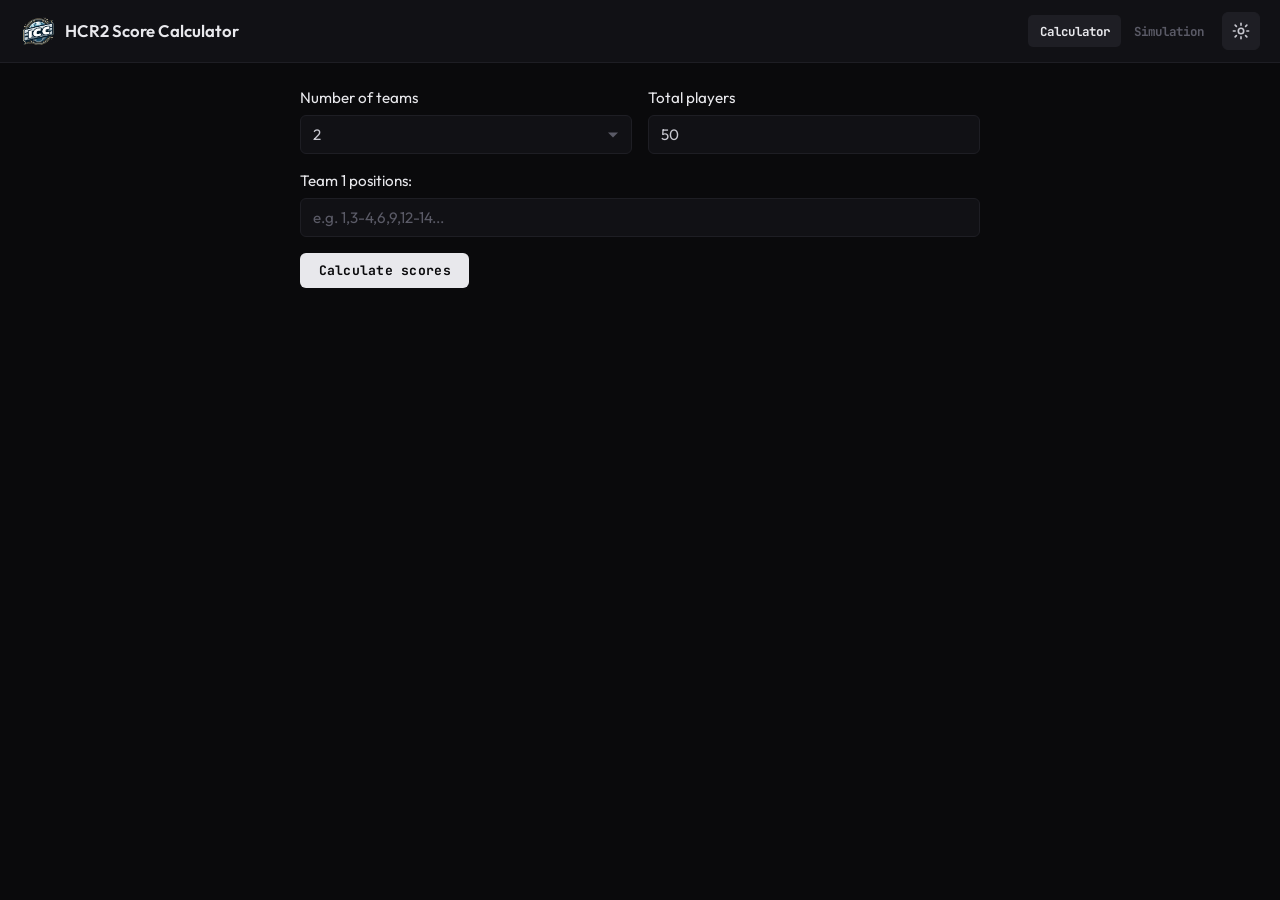
==== commit c9ee5a7e: "Split the simulation onto its own page with shareable links The calculator and the tie simulation ha" ====
--- a/index.html
+++ b/index.html
@@ -10,611 +10,20 @@
     <link rel="preconnect" href="https://fonts.gstatic.com" crossorigin>
     <link href="https://fonts.googleapis.com/css2?family=JetBrains+Mono:wght@400;700&family=Outfit:wght@300;400;600&display=swap" rel="stylesheet">
 
-    <style>
-        *, *::before, *::after {
-            margin: 0;
-            padding: 0;
-            box-sizing: border-box;
-        }
-
-        :root {
-            --bg: #0a0a0c;
-            --surface: #111115;
-            --border: #1e1e24;
-            --text: #c8c8d0;
-            --text-dim: #5a5a66;
-            --accent: #e8e8ec;
-            --blue: #60a5fa;
-            --blue-hover: #7db8fb;
-            --green: #4ade80;
-            --red: #f87171;
-            --yellow: #fbbf24;
-            --team-a: #4f8ef7;
-            --team-b: #cf7b1e;
-        }
-
-        html { font-size: 16px; }
-
-        body {
-            background: var(--bg);
-            color: var(--text);
-            font-family: 'Outfit', system-ui, sans-serif;
-            font-weight: 300;
-            line-height: 1.5;
-            min-height: 100vh;
-        }
-
-        /* --- Navbar --- */
-        .navbar {
-            display: flex;
-            align-items: center;
-            justify-content: space-between;
-            padding: 0.75rem 1.25rem;
-            background: var(--surface);
-            border-bottom: 1px solid var(--border);
-        }
-
-        .navbar-brand {
-            display: flex;
-            align-items: center;
-            gap: 0.6rem;
-            text-decoration: none;
-            color: var(--accent);
-            font-weight: 600;
-            font-size: 1.05rem;
-        }
-
-        .navbar-brand img {
-            height: 35px;
-        }
-
-        .navbar-actions { display: flex; align-items: center; gap: 0.5rem; }
-
-        .view-nav {
-            display: flex;
-            gap: 0.25rem;
-            padding: 0.3rem;
-            background: var(--surface);
-            border: 1px solid var(--border);
-            border-radius: 8px;
-            margin-bottom: 1.5rem;
-        }
-
-        .view-nav button {
-            flex: 1;
-            padding: 0.5rem 0.75rem;
-            border: 0;
-            border-radius: 5px;
-            background: transparent;
-            color: var(--text-dim);
-            font: 700 0.78rem 'JetBrains Mono', monospace;
-            cursor: pointer;
-        }
-
-        .view-nav button.active { background: var(--border); color: var(--accent); }
-
-        .btn-icon {
-            display: inline-flex;
-            align-items: center;
-            justify-content: center;
-            width: 38px;
-            height: 38px;
-            background: var(--border);
-            border: 1px solid var(--border);
-            border-radius: 6px;
-            color: var(--text);
-            cursor: pointer;
-            transition: background 0.2s, color 0.2s;
-            font-size: 1.1rem;
-        }
-
-        .btn-icon:hover {
-            background: #2a2a32;
-            color: var(--accent);
-        }
-
-        /* --- Layout --- */
-        .container {
-            width: 100%;
-            max-width: 720px;
-            margin: 0 auto;
-            padding: 1.5rem 1.25rem;
-        }
-
-        /* --- Forms --- */
-        .form-row {
-            display: grid;
-            grid-template-columns: 1fr 1fr;
-            gap: 1rem;
-            margin-bottom: 1rem;
-        }
-
-        .form-group {
-            margin-bottom: 1rem;
-        }
-
-        .form-label {
-            display: block;
-            margin-bottom: 0.35rem;
-            font-size: 0.95rem;
-            font-weight: 400;
-            color: var(--accent);
-        }
-
-        .form-control,
-        .form-select {
-            width: 100%;
-            padding: 0.55rem 0.75rem;
-            font-family: inherit;
-            font-size: 0.95rem;
-            color: var(--text);
-            background: var(--surface);
-            border: 1px solid var(--border);
-            border-radius: 6px;
-            outline: none;
-            transition: border-color 0.2s, box-shadow 0.2s;
-            appearance: none;
-            -webkit-appearance: none;
-        }
-
-        .form-select {
-            background-image: url("data:image/svg+xml,%3Csvg xmlns='http://www.w3.org/2000/svg' width='12' height='12' viewBox='0 0 12 12'%3E%3Cpath fill='%235a5a66' d='M6 8.5L1 3.5h10z'/%3E%3C/svg%3E");
-            background-repeat: no-repeat;
-            background-position: right 0.75rem center;
-            padding-right: 2rem;
-        }
-
-        .form-control:focus,
-        .form-select:focus {
-            border-color: var(--blue);
-            box-shadow: 0 0 0 2px rgba(96, 165, 250, 0.15);
-        }
-
-        .form-control::placeholder {
-            color: var(--text-dim);
-        }
-
-        .form-check {
-            display: flex;
-            align-items: center;
-            gap: 0.5rem;
-            margin-bottom: 0.75rem;
-        }
-
-        .form-check-input {
-            width: 16px;
-            height: 16px;
-            accent-color: var(--blue);
-            cursor: pointer;
-        }
-
-        .form-check-label {
-            font-size: 0.92rem;
-            color: var(--text);
-            cursor: pointer;
-        }
-
-        .settings-row {
-            display: grid;
-            grid-template-columns: auto 1fr;
-            gap: 0.5rem 0.75rem;
-            align-items: center;
-            margin-bottom: 0.75rem;
-        }
-
-        .settings-row .form-label {
-            margin-bottom: 0;
-            white-space: nowrap;
-        }
-
-        /* --- Buttons --- */
-        .btn {
-            display: inline-flex;
-            align-items: center;
-            gap: 0.4rem;
-            padding: 0.5rem 1.1rem;
-            font-family: 'JetBrains Mono', monospace;
-            font-size: 0.82rem;
-            font-weight: 400;
-            letter-spacing: 0.02em;
-            border: 1px solid transparent;
-            border-radius: 6px;
-            cursor: pointer;
-            transition: background 0.2s, border-color 0.2s, color 0.2s;
-        }
-
-        .btn-primary {
-            background: var(--accent);
-            color: var(--bg);
-            font-weight: 700;
-        }
-
-        .btn-primary:hover {
-            background: #fff;
-        }
-
-        .btn-secondary {
-            background: transparent;
-            border-color: var(--border);
-            color: var(--text-dim);
-        }
-
-        .btn-secondary:hover {
-            border-color: #2a2a32;
-            color: var(--text);
-        }
-
-        .btn-ghost {
-            background: transparent;
-            border-color: var(--border);
-            color: var(--text-dim);
-            font-size: 0.78rem;
-        }
-
-        .btn-ghost:hover {
-            border-color: #2a2a32;
-            color: var(--text);
-            background: var(--surface);
-        }
-
-        /* --- Alert --- */
-        #errorAlert {
-            position: fixed;
-            top: 0;
-            left: 50%;
-            transform: translateX(-50%) translateY(-100%);
-            width: 80%;
-            max-width: 500px;
-            padding: 0.75rem 1rem;
-            border-radius: 0 0 8px 8px;
-            font-size: 0.9rem;
-            text-align: center;
-            z-index: 1050;
-            opacity: 0;
-            transition: transform 0.4s ease, opacity 0.4s ease;
-        }
-
-        #errorAlert.show {
-            transform: translateX(-50%) translateY(0);
-            opacity: 1;
-        }
-
-        #errorAlert.alert-danger {
-            background: #1a0a0a;
-            border: 1px solid #4a1a1a;
-            border-top: none;
-            color: var(--red);
-        }
-
-        #errorAlert.alert-success {
-            background: #0a1a0a;
-            border: 1px solid #1a4a1a;
-            border-top: none;
-            color: var(--green);
-        }
-
-        /* --- Results --- */
-        .results-section {
-            margin-top: 1.5rem;
-        }
-
-        .results-section h3 {
-            font-family: 'JetBrains Mono', monospace;
-            font-size: 0.9rem;
-            font-weight: 700;
-            color: var(--accent);
-            margin-bottom: 0.75rem;
-            letter-spacing: 0.02em;
-        }
-
-        .result-item {
-            display: flex;
-            align-items: center;
-            padding: 0.7rem 0.9rem;
-            background: var(--surface);
-            border: 1px solid var(--border);
-            border-radius: 6px;
-            margin-bottom: 0.4rem;
-        }
-
-        .result-item .result-name {
-            flex: 1;
-            font-weight: 600;
-            color: var(--accent);
-        }
-
-        .result-item .result-score {
-            min-width: 70px;
-            text-align: right;
-            font-family: 'JetBrains Mono', monospace;
-            font-weight: 700;
-            color: var(--accent);
-        }
-
-        .result-item .result-players {
-            min-width: 90px;
-            text-align: right;
-            font-size: 0.82rem;
-            color: var(--text-dim);
-        }
-
-        .points-diff {
-            margin-top: 0.5rem;
-            padding: 0.5rem;
-            text-align: center;
-            font-size: 0.9rem;
-            color: var(--text-dim);
-        }
-
-        .points-diff strong {
-            color: var(--accent);
-        }
-
-        .page-heading { margin-bottom: 1.25rem; }
-        .page-heading h1 { color: var(--accent); font-size: 1.3rem; font-weight: 600; }
-        .page-heading p, .form-help { color: var(--text-dim); font-size: 0.86rem; }
-        .form-help { display: block; margin-top: 0.3rem; }
-        .optional { color: var(--text-dim); font-weight: 300; }
-
-        /* --- Simulation result --- */
-        .sim-panel {
-            padding: 1rem;
-            margin-bottom: 0.5rem;
-            background: var(--surface);
-            border: 1px solid var(--border);
-            border-radius: 6px;
-        }
-
-        .sim-panel h4 {
-            font-size: 0.82rem;
-            font-weight: 600;
-            color: var(--text);
-            margin-bottom: 0.9rem;
-        }
-
-        .verdict-label { color: var(--text-dim); font-size: 0.82rem; }
-
-        .verdict-value {
-            font: 700 2.6rem/1.05 'JetBrains Mono', monospace;
-            color: var(--accent);
-            letter-spacing: -0.03em;
-            margin: 0.1rem 0 0.35rem;
-        }
-
-        .verdict-reading { color: var(--text); font-size: 0.88rem; margin-bottom: 0.9rem; }
-
-        .split-bar { display: flex; gap: 2px; height: 12px; }
-        .split-seg { border-radius: 3px; min-width: 2px; }
-        .split-seg.team-a { background: var(--team-a); }
-        .split-seg.team-b { background: var(--team-b); }
-        .split-seg.tie { background: var(--text-dim); }
-
-        .split-legend {
-            display: flex;
-            flex-wrap: wrap;
-            gap: 0.4rem 1rem;
-            margin-top: 0.55rem;
-            color: var(--text-dim);
-            font-size: 0.8rem;
-        }
-
-        .split-legend span { display: inline-flex; align-items: center; gap: 0.4rem; }
-        .split-legend b { color: var(--text); font: 400 0.8rem 'JetBrains Mono', monospace; }
-
-        .swatch { width: 9px; height: 9px; border-radius: 2px; flex: none; }
-        .swatch.team-a { background: var(--team-a); }
-        .swatch.team-b { background: var(--team-b); }
-        .swatch.tie { background: var(--text-dim); }
-
-        .figure-row {
-            display: grid;
-            grid-template-columns: repeat(2, 1fr);
-            gap: 0.75rem;
-            margin-bottom: 1rem;
-        }
-
-        .figure-label { color: var(--text-dim); font-size: 0.76rem; }
-        .figure-value { font: 700 1.05rem 'JetBrains Mono', monospace; color: var(--accent); }
-
-        .gap-chart { position: relative; padding-top: 3.2rem; }
-
-        .gap-hint {
-            position: absolute;
-            top: 1.05rem;
-            left: 0;
-            right: 0;
-            text-align: center;
-            color: var(--text-dim);
-            font-size: 0.74rem;
-        }
-
-        .gap-tip {
-            position: absolute;
-            top: 0;
-            transform: translateX(-50%);
-            z-index: 2;
-            pointer-events: none;
-            padding: 0.4rem 0.6rem;
-            background: #17171d;
-            border: 1px solid #2a2a32;
-            border-radius: 6px;
-            box-shadow: 0 6px 18px rgba(0, 0, 0, 0.5);
-            white-space: nowrap;
-        }
-
-        .gap-tip-label {
-            display: flex;
-            align-items: center;
-            gap: 0.4rem;
-            color: var(--text-dim);
-            font-size: 0.74rem;
-        }
-
-        .gap-tip-value b { font: 700 0.95rem 'JetBrains Mono', monospace; color: var(--accent); }
-        .gap-tip-value span { margin-left: 0.45rem; font-size: 0.72rem; color: var(--text-dim); }
-
-        .gap-bars {
-            position: relative;
-            display: flex;
-            align-items: flex-end;
-            gap: 2px;
-            height: 68px;
-            cursor: crosshair;
-        }
-
-        .gap-bars:focus-visible { outline: 1px solid var(--text-dim); outline-offset: 4px; }
-
-        .gap-bars::before {
-            content: '';
-            position: absolute;
-            left: 50%;
-            top: 0;
-            bottom: 0;
-            border-left: 1px dashed #2a2a32;
-        }
-
-        .gap-bar { flex: 1; border-radius: 2px 2px 0 0; transition: opacity 0.12s ease; }
-        .gap-bars.is-reading .gap-bar { opacity: 0.3; }
-        .gap-bars.is-reading .gap-bar.is-active { opacity: 1; }
-        .gap-bar.team-a { background: var(--team-a); }
-        .gap-bar.team-b { background: var(--team-b); }
-        .gap-bar.tie { background: var(--text-dim); }
-
-        .gap-axis {
-            display: flex;
-            justify-content: space-between;
-            margin-top: 0.35rem;
-            color: var(--text-dim);
-            font: 400 0.72rem 'JetBrains Mono', monospace;
-        }
-
-        .threshold {
-            display: flex;
-            align-items: baseline;
-            justify-content: space-between;
-            gap: 1rem;
-        }
-
-        .threshold .figure-label { font-size: 0.82rem; }
-        .threshold .figure-value { font-size: 1.15rem; }
-
-        .detail-grid {
-            display: grid;
-            grid-template-columns: repeat(auto-fit, minmax(140px, 1fr));
-            gap: 0.6rem 1rem;
-        }
-
-        .detail-label { color: var(--text-dim); font-size: 0.74rem; }
-        .detail-value { color: var(--text); font: 400 0.82rem 'JetBrains Mono', monospace; }
-
-        .simulation-note { color: var(--text-dim); font-size: 0.78rem; margin-top: 0.75rem; }
-        .btn:disabled { cursor: wait; opacity: 0.55; }
-
-        /* --- Hidden utility --- */
-        .hidden {
-            display: none !important;
-        }
-
-        /* --- Modal --- */
-        .modal-overlay {
-            display: none;
-            position: fixed;
-            inset: 0;
-            background: rgba(0, 0, 0, 0.6);
-            z-index: 1000;
-            align-items: center;
-            justify-content: center;
-            padding: 1rem;
-        }
-
-        .modal-overlay.open {
-            display: flex;
-        }
-
-        .modal-content {
-            width: 100%;
-            max-width: 460px;
-            background: var(--surface);
-            border: 1px solid var(--border);
-            border-radius: 10px;
-            overflow: hidden;
-            animation: modalIn 0.2s ease;
-        }
-
-        @keyframes modalIn {
-            from { opacity: 0; transform: scale(0.96) translateY(8px); }
-            to { opacity: 1; transform: scale(1) translateY(0); }
-        }
-
-        .modal-header {
-            display: flex;
-            align-items: center;
-            justify-content: space-between;
-            padding: 1rem 1.25rem;
-            border-bottom: 1px solid var(--border);
-        }
-
-        .modal-header h5 {
-            font-size: 1rem;
-            font-weight: 600;
-            color: var(--accent);
-        }
-
-        .modal-close {
-            background: none;
-            border: none;
-            color: var(--text-dim);
-            font-size: 1.4rem;
-            cursor: pointer;
-            line-height: 1;
-            padding: 0;
-            transition: color 0.2s;
-        }
-
-        .modal-close:hover {
-            color: var(--accent);
-        }
-
-        .modal-body {
-            padding: 1.25rem;
-        }
-
-        .modal-footer {
-            display: flex;
-            justify-content: flex-end;
-            gap: 0.5rem;
-            padding: 0.75rem 1.25rem;
-            border-top: 1px solid var(--border);
-        }
-
-        @media (prefers-reduced-motion: reduce) {
-            .gap-bar { transition: none; }
-        }
-
-        /* --- Responsive --- */
-        @media (max-width: 480px) {
-            .form-row {
-                grid-template-columns: 1fr;
-            }
-            .container {
-                padding: 1rem;
-            }
-            .settings-row {
-                grid-template-columns: 1fr;
-            }
-            .figure-row { grid-template-columns: 1fr; gap: 0.5rem; }
-            .navbar-brand span { display: none; }
-        }
-    </style>
+    <link rel="stylesheet" href="styles.css?v=1">
 </head>
 <body>
     <div id="errorAlert" role="alert"></div>
 
-    <nav class="navbar">
-        <a class="navbar-brand" href="#">
+    <header class="navbar">
+        <a class="navbar-brand" href="index.html">
             <img src="icclogo.png" alt="ICC">
             <span>HCR2 Score Calculator</span>
         </a>
+        <nav class="navbar-nav" aria-label="Pages">
+            <a href="index.html" aria-current="page">Calculator</a>
+            <a href="simulation.html">Simulation</a>
+        </nav>
         <div class="navbar-actions">
         <button type="button" class="btn-icon" id="openSettingsButton" aria-label="Settings">
             <svg width="18" height="18" viewBox="0 0 20 20" fill="none" stroke="currentColor" stroke-width="1.8" stroke-linecap="round" stroke-linejoin="round">
@@ -623,15 +32,10 @@
             </svg>
         </button>
         </div>
-    </nav>
+    </header>
 
     <div class="container">
-        <nav class="view-nav" aria-label="Calculator views">
-            <button type="button" class="active" data-view="calculator" aria-pressed="true">Score calculator</button>
-            <button type="button" data-view="simulation" aria-pressed="false">Tie simulation</button>
-        </nav>
-
-        <main id="calculatorView" class="app-view">
+        <main id="calculatorView">
         <form id="teamCalculatorForm">
             <div class="form-row">
                 <div>
@@ -667,44 +71,6 @@
         </button>
         </main>
 
-        <main id="simulationView" class="app-view hidden">
-            <div class="page-heading">
-                <h1>Max-score tie simulation</h1>
-                <p>Estimate how randomly ordered leaderboard ties affect two teams.</p>
-            </div>
-            <form id="simulationForm">
-                <div class="form-row">
-                    <div>
-                        <label for="simulationTeamA" class="form-label">Team A max-score players</label>
-                        <input type="number" class="form-control" id="simulationTeamA" min="0" max="50" value="12">
-                    </div>
-                    <div>
-                        <label for="simulationTeamB" class="form-label">Team B max-score players</label>
-                        <input type="number" class="form-control" id="simulationTeamB" min="0" max="50" value="8">
-                    </div>
-                </div>
-                <div class="form-row">
-                    <div>
-                        <label for="simulationRuns" class="form-label">Simulations</label>
-                        <input type="number" class="form-control" id="simulationRuns" min="1" max="1000000" value="100000">
-                    </div>
-                    <div>
-                        <label for="simulationSeed" class="form-label">Random seed <span class="optional">(optional)</span></label>
-                        <input type="number" class="form-control" id="simulationSeed" step="1" placeholder="Random">
-                    </div>
-                </div>
-                <div class="form-group">
-                    <label for="simulationMargin" class="form-label">Minimum Team A winning margin <span class="optional">(optional)</span></label>
-                    <input type="number" class="form-control" id="simulationMargin" min="1" step="1" placeholder="e.g. 300">
-                    <span class="form-help">Reports the chance that Team A wins by at least this many points.</span>
-                </div>
-                <button type="submit" class="btn btn-primary" id="runSimulationButton">Run simulation</button>
-            </form>
-            <section id="simulationResult" class="results-section hidden" aria-live="polite">
-                <h3>Monte Carlo result</h3>
-                <div id="simulationResultContent"></div>
-            </section>
-        </main>
     </div>
 
     <!-- Settings Modal -->
@@ -749,7 +115,11 @@
         </div>
     </div>
 
-    <script src="calc.js?v=10"></script>
-    <script src="simulation.js?v=3"></script>
+    <script src="shared.js?v=1"></script>
+    <script src="calc.js?v=11"></script>
+    <script>
+        // Keep older index.html#simulation bookmarks working.
+        if (location.hash === '#simulation') location.replace('simulation.html');
+    </script>
 </body>
 </html>
--- a/styles.css
+++ b/styles.css
@@ -0,0 +1,603 @@
+*, *::before, *::after {
+    margin: 0;
+    padding: 0;
+    box-sizing: border-box;
+}
+
+:root {
+    --bg: #0a0a0c;
+    --surface: #111115;
+    --border: #1e1e24;
+    --text: #c8c8d0;
+    --text-dim: #5a5a66;
+    --accent: #e8e8ec;
+    --blue: #60a5fa;
+    --blue-hover: #7db8fb;
+    --green: #4ade80;
+    --red: #f87171;
+    --yellow: #fbbf24;
+    --team-a: #4f8ef7;
+    --team-b: #cf7b1e;
+}
+
+html { font-size: 16px; }
+
+body {
+    background: var(--bg);
+    color: var(--text);
+    font-family: 'Outfit', system-ui, sans-serif;
+    font-weight: 300;
+    line-height: 1.5;
+    min-height: 100vh;
+}
+
+/* --- Navbar --- */
+.navbar {
+    display: flex;
+    align-items: center;
+    justify-content: space-between;
+    padding: 0.75rem 1.25rem;
+    background: var(--surface);
+    border-bottom: 1px solid var(--border);
+}
+
+.navbar-brand {
+    display: flex;
+    align-items: center;
+    gap: 0.6rem;
+    text-decoration: none;
+    color: var(--accent);
+    font-weight: 600;
+    font-size: 1.05rem;
+}
+
+.navbar-brand img {
+    height: 35px;
+}
+
+.navbar-actions { display: flex; align-items: center; gap: 0.5rem; }
+
+.navbar-nav {
+    display: flex;
+    gap: 0.15rem;
+    margin-left: auto;
+    margin-right: 0.4rem;
+}
+
+.navbar-nav a {
+    padding: 0.45rem 0.7rem;
+    border-radius: 5px;
+    color: var(--text-dim);
+    text-decoration: none;
+    font: 700 0.78rem 'JetBrains Mono', monospace;
+    transition: background 0.2s, color 0.2s;
+}
+
+.navbar-nav a:hover { color: var(--text); background: var(--border); }
+.navbar-nav a[aria-current="page"] { color: var(--accent); background: var(--border); }
+
+.btn-icon {
+    display: inline-flex;
+    align-items: center;
+    justify-content: center;
+    width: 38px;
+    height: 38px;
+    background: var(--border);
+    border: 1px solid var(--border);
+    border-radius: 6px;
+    color: var(--text);
+    cursor: pointer;
+    transition: background 0.2s, color 0.2s;
+    font-size: 1.1rem;
+}
+
+.btn-icon:hover {
+    background: #2a2a32;
+    color: var(--accent);
+}
+
+/* --- Layout --- */
+.container {
+    width: 100%;
+    max-width: 720px;
+    margin: 0 auto;
+    padding: 1.5rem 1.25rem;
+}
+
+/* --- Forms --- */
+.form-row {
+    display: grid;
+    grid-template-columns: 1fr 1fr;
+    gap: 1rem;
+    margin-bottom: 1rem;
+}
+
+.form-group {
+    margin-bottom: 1rem;
+}
+
+.form-label {
+    display: block;
+    margin-bottom: 0.35rem;
+    font-size: 0.95rem;
+    font-weight: 400;
+    color: var(--accent);
+}
+
+.form-control,
+.form-select {
+    width: 100%;
+    padding: 0.55rem 0.75rem;
+    font-family: inherit;
+    font-size: 0.95rem;
+    color: var(--text);
+    background: var(--surface);
+    border: 1px solid var(--border);
+    border-radius: 6px;
+    outline: none;
+    transition: border-color 0.2s, box-shadow 0.2s;
+    appearance: none;
+    -webkit-appearance: none;
+}
+
+.form-select {
+    background-image: url("data:image/svg+xml,%3Csvg xmlns='http://www.w3.org/2000/svg' width='12' height='12' viewBox='0 0 12 12'%3E%3Cpath fill='%235a5a66' d='M6 8.5L1 3.5h10z'/%3E%3C/svg%3E");
+    background-repeat: no-repeat;
+    background-position: right 0.75rem center;
+    padding-right: 2rem;
+}
+
+.form-control:focus,
+.form-select:focus {
+    border-color: var(--blue);
+    box-shadow: 0 0 0 2px rgba(96, 165, 250, 0.15);
+}
+
+.form-control::placeholder {
+    color: var(--text-dim);
+}
+
+.form-check {
+    display: flex;
+    align-items: center;
+    gap: 0.5rem;
+    margin-bottom: 0.75rem;
+}
+
+.form-check-input {
+    width: 16px;
+    height: 16px;
+    accent-color: var(--blue);
+    cursor: pointer;
+}
+
+.form-check-label {
+    font-size: 0.92rem;
+    color: var(--text);
+    cursor: pointer;
+}
+
+.settings-row {
+    display: grid;
+    grid-template-columns: auto 1fr;
+    gap: 0.5rem 0.75rem;
+    align-items: center;
+    margin-bottom: 0.75rem;
+}
+
+.settings-row .form-label {
+    margin-bottom: 0;
+    white-space: nowrap;
+}
+
+/* --- Buttons --- */
+.btn {
+    display: inline-flex;
+    align-items: center;
+    gap: 0.4rem;
+    padding: 0.5rem 1.1rem;
+    font-family: 'JetBrains Mono', monospace;
+    font-size: 0.82rem;
+    font-weight: 400;
+    letter-spacing: 0.02em;
+    border: 1px solid transparent;
+    border-radius: 6px;
+    cursor: pointer;
+    transition: background 0.2s, border-color 0.2s, color 0.2s;
+}
+
+.btn-primary {
+    background: var(--accent);
+    color: var(--bg);
+    font-weight: 700;
+}
+
+.btn-primary:hover {
+    background: #fff;
+}
+
+.btn-secondary {
+    background: transparent;
+    border-color: var(--border);
+    color: var(--text-dim);
+}
+
+.btn-secondary:hover {
+    border-color: #2a2a32;
+    color: var(--text);
+}
+
+.btn-ghost {
+    background: transparent;
+    border-color: var(--border);
+    color: var(--text-dim);
+    font-size: 0.78rem;
+}
+
+.btn-ghost:hover {
+    border-color: #2a2a32;
+    color: var(--text);
+    background: var(--surface);
+}
+
+/* --- Alert --- */
+#errorAlert {
+    position: fixed;
+    top: 0;
+    left: 50%;
+    transform: translateX(-50%) translateY(-100%);
+    width: 80%;
+    max-width: 500px;
+    padding: 0.75rem 1rem;
+    border-radius: 0 0 8px 8px;
+    font-size: 0.9rem;
+    text-align: center;
+    z-index: 1050;
+    opacity: 0;
+    transition: transform 0.4s ease, opacity 0.4s ease;
+}
+
+#errorAlert.show {
+    transform: translateX(-50%) translateY(0);
+    opacity: 1;
+}
+
+#errorAlert.alert-danger {
+    background: #1a0a0a;
+    border: 1px solid #4a1a1a;
+    border-top: none;
+    color: var(--red);
+}
+
+#errorAlert.alert-success {
+    background: #0a1a0a;
+    border: 1px solid #1a4a1a;
+    border-top: none;
+    color: var(--green);
+}
+
+/* --- Results --- */
+.results-section {
+    margin-top: 1.5rem;
+}
+
+.results-section h3 {
+    font-family: 'JetBrains Mono', monospace;
+    font-size: 0.9rem;
+    font-weight: 700;
+    color: var(--accent);
+    margin-bottom: 0.75rem;
+    letter-spacing: 0.02em;
+}
+
+.results-header {
+    display: flex;
+    align-items: center;
+    justify-content: space-between;
+    gap: 1rem;
+    margin-bottom: 0.75rem;
+}
+
+.results-header h3 { margin-bottom: 0; }
+
+.result-item {
+    display: flex;
+    align-items: center;
+    padding: 0.7rem 0.9rem;
+    background: var(--surface);
+    border: 1px solid var(--border);
+    border-radius: 6px;
+    margin-bottom: 0.4rem;
+}
+
+.result-item .result-name {
+    flex: 1;
+    font-weight: 600;
+    color: var(--accent);
+}
+
+.result-item .result-score {
+    min-width: 70px;
+    text-align: right;
+    font-family: 'JetBrains Mono', monospace;
+    font-weight: 700;
+    color: var(--accent);
+}
+
+.result-item .result-players {
+    min-width: 90px;
+    text-align: right;
+    font-size: 0.82rem;
+    color: var(--text-dim);
+}
+
+.points-diff {
+    margin-top: 0.5rem;
+    padding: 0.5rem;
+    text-align: center;
+    font-size: 0.9rem;
+    color: var(--text-dim);
+}
+
+.points-diff strong {
+    color: var(--accent);
+}
+
+.page-heading { margin-bottom: 1.25rem; }
+.page-heading h1 { color: var(--accent); font-size: 1.3rem; font-weight: 600; }
+.page-heading p, .form-help { color: var(--text-dim); font-size: 0.86rem; }
+.form-help { display: block; margin-top: 0.3rem; }
+.optional { color: var(--text-dim); font-weight: 300; }
+
+/* --- Simulation result --- */
+.sim-panel {
+    padding: 1rem;
+    margin-bottom: 0.5rem;
+    background: var(--surface);
+    border: 1px solid var(--border);
+    border-radius: 6px;
+}
+
+.sim-panel h4 {
+    font-size: 0.82rem;
+    font-weight: 600;
+    color: var(--text);
+    margin-bottom: 0.9rem;
+}
+
+.verdict-label { color: var(--text-dim); font-size: 0.82rem; }
+
+.verdict-value {
+    font: 700 2.6rem/1.05 'JetBrains Mono', monospace;
+    color: var(--accent);
+    letter-spacing: -0.03em;
+    margin: 0.1rem 0 0.35rem;
+}
+
+.verdict-reading { color: var(--text); font-size: 0.88rem; margin-bottom: 0.9rem; }
+
+.split-bar { display: flex; gap: 2px; height: 12px; }
+.split-seg { border-radius: 3px; min-width: 2px; }
+.split-seg.team-a { background: var(--team-a); }
+.split-seg.team-b { background: var(--team-b); }
+.split-seg.tie { background: var(--text-dim); }
+
+.split-legend {
+    display: flex;
+    flex-wrap: wrap;
+    gap: 0.4rem 1rem;
+    margin-top: 0.55rem;
+    color: var(--text-dim);
+    font-size: 0.8rem;
+}
+
+.split-legend span { display: inline-flex; align-items: center; gap: 0.4rem; }
+.split-legend b { color: var(--text); font: 400 0.8rem 'JetBrains Mono', monospace; }
+
+.swatch { width: 9px; height: 9px; border-radius: 2px; flex: none; }
+.swatch.team-a { background: var(--team-a); }
+.swatch.team-b { background: var(--team-b); }
+.swatch.tie { background: var(--text-dim); }
+
+.figure-row {
+    display: grid;
+    grid-template-columns: repeat(2, 1fr);
+    gap: 0.75rem;
+    margin-bottom: 1rem;
+}
+
+.figure-label { color: var(--text-dim); font-size: 0.76rem; }
+.figure-value { font: 700 1.05rem 'JetBrains Mono', monospace; color: var(--accent); }
+
+.gap-chart { position: relative; padding-top: 3.2rem; }
+
+.gap-hint {
+    position: absolute;
+    top: 1.05rem;
+    left: 0;
+    right: 0;
+    text-align: center;
+    color: var(--text-dim);
+    font-size: 0.74rem;
+}
+
+.gap-tip {
+    position: absolute;
+    top: 0;
+    transform: translateX(-50%);
+    z-index: 2;
+    pointer-events: none;
+    padding: 0.4rem 0.6rem;
+    background: #17171d;
+    border: 1px solid #2a2a32;
+    border-radius: 6px;
+    box-shadow: 0 6px 18px rgba(0, 0, 0, 0.5);
+    white-space: nowrap;
+}
+
+.gap-tip-label {
+    display: flex;
+    align-items: center;
+    gap: 0.4rem;
+    color: var(--text-dim);
+    font-size: 0.74rem;
+}
+
+.gap-tip-value b { font: 700 0.95rem 'JetBrains Mono', monospace; color: var(--accent); }
+.gap-tip-value span { margin-left: 0.45rem; font-size: 0.72rem; color: var(--text-dim); }
+
+.gap-bars {
+    position: relative;
+    display: flex;
+    align-items: flex-end;
+    gap: 2px;
+    height: 68px;
+    cursor: crosshair;
+}
+
+.gap-bars:focus-visible { outline: 1px solid var(--text-dim); outline-offset: 4px; }
+
+.gap-bars::before {
+    content: '';
+    position: absolute;
+    left: 50%;
+    top: 0;
+    bottom: 0;
+    border-left: 1px dashed #2a2a32;
+}
+
+.gap-bar { flex: 1; border-radius: 2px 2px 0 0; transition: opacity 0.12s ease; }
+.gap-bars.is-reading .gap-bar { opacity: 0.3; }
+.gap-bars.is-reading .gap-bar.is-active { opacity: 1; }
+.gap-bar.team-a { background: var(--team-a); }
+.gap-bar.team-b { background: var(--team-b); }
+.gap-bar.tie { background: var(--text-dim); }
+
+.gap-axis {
+    display: flex;
+    justify-content: space-between;
+    margin-top: 0.35rem;
+    color: var(--text-dim);
+    font: 400 0.72rem 'JetBrains Mono', monospace;
+}
+
+.threshold {
+    display: flex;
+    align-items: baseline;
+    justify-content: space-between;
+    gap: 1rem;
+}
+
+.threshold .figure-label { font-size: 0.82rem; }
+.threshold .figure-value { font-size: 1.15rem; }
+
+.detail-grid {
+    display: grid;
+    grid-template-columns: repeat(auto-fit, minmax(140px, 1fr));
+    gap: 0.6rem 1rem;
+}
+
+.detail-label { color: var(--text-dim); font-size: 0.74rem; }
+.detail-value { color: var(--text); font: 400 0.82rem 'JetBrains Mono', monospace; }
+
+.simulation-note { color: var(--text-dim); font-size: 0.78rem; margin-top: 0.75rem; }
+.btn:disabled { cursor: wait; opacity: 0.55; }
+
+/* --- Hidden utility --- */
+.hidden {
+    display: none !important;
+}
+
+/* --- Modal --- */
+.modal-overlay {
+    display: none;
+    position: fixed;
+    inset: 0;
+    background: rgba(0, 0, 0, 0.6);
+    z-index: 1000;
+    align-items: center;
+    justify-content: center;
+    padding: 1rem;
+}
+
+.modal-overlay.open {
+    display: flex;
+}
+
+.modal-content {
+    width: 100%;
+    max-width: 460px;
+    background: var(--surface);
+    border: 1px solid var(--border);
+    border-radius: 10px;
+    overflow: hidden;
+    animation: modalIn 0.2s ease;
+}
+
+@keyframes modalIn {
+    from { opacity: 0; transform: scale(0.96) translateY(8px); }
+    to { opacity: 1; transform: scale(1) translateY(0); }
+}
+
+.modal-header {
+    display: flex;
+    align-items: center;
+    justify-content: space-between;
+    padding: 1rem 1.25rem;
+    border-bottom: 1px solid var(--border);
+}
+
+.modal-header h5 {
+    font-size: 1rem;
+    font-weight: 600;
+    color: var(--accent);
+}
+
+.modal-close {
+    background: none;
+    border: none;
+    color: var(--text-dim);
+    font-size: 1.4rem;
+    cursor: pointer;
+    line-height: 1;
+    padding: 0;
+    transition: color 0.2s;
+}
+
+.modal-close:hover {
+    color: var(--accent);
+}
+
+.modal-body {
+    padding: 1.25rem;
+}
+
+.modal-footer {
+    display: flex;
+    justify-content: flex-end;
+    gap: 0.5rem;
+    padding: 0.75rem 1.25rem;
+    border-top: 1px solid var(--border);
+}
+
+@media (prefers-reduced-motion: reduce) {
+    .gap-bar { transition: none; }
+}
+
+/* --- Responsive --- */
+@media (max-width: 480px) {
+    .form-row {
+        grid-template-columns: 1fr;
+    }
+    .container {
+        padding: 1rem;
+    }
+    .settings-row {
+        grid-template-columns: 1fr;
+    }
+    .figure-row { grid-template-columns: 1fr; gap: 0.5rem; }
+    .navbar-brand span { display: none; }
+    .navbar { padding: 0.75rem 0.75rem; }
+    .navbar-nav a { padding: 0.45rem 0.5rem; font-size: 0.72rem; }
+    .results-header { flex-wrap: wrap; gap: 0.5rem; }
+}
